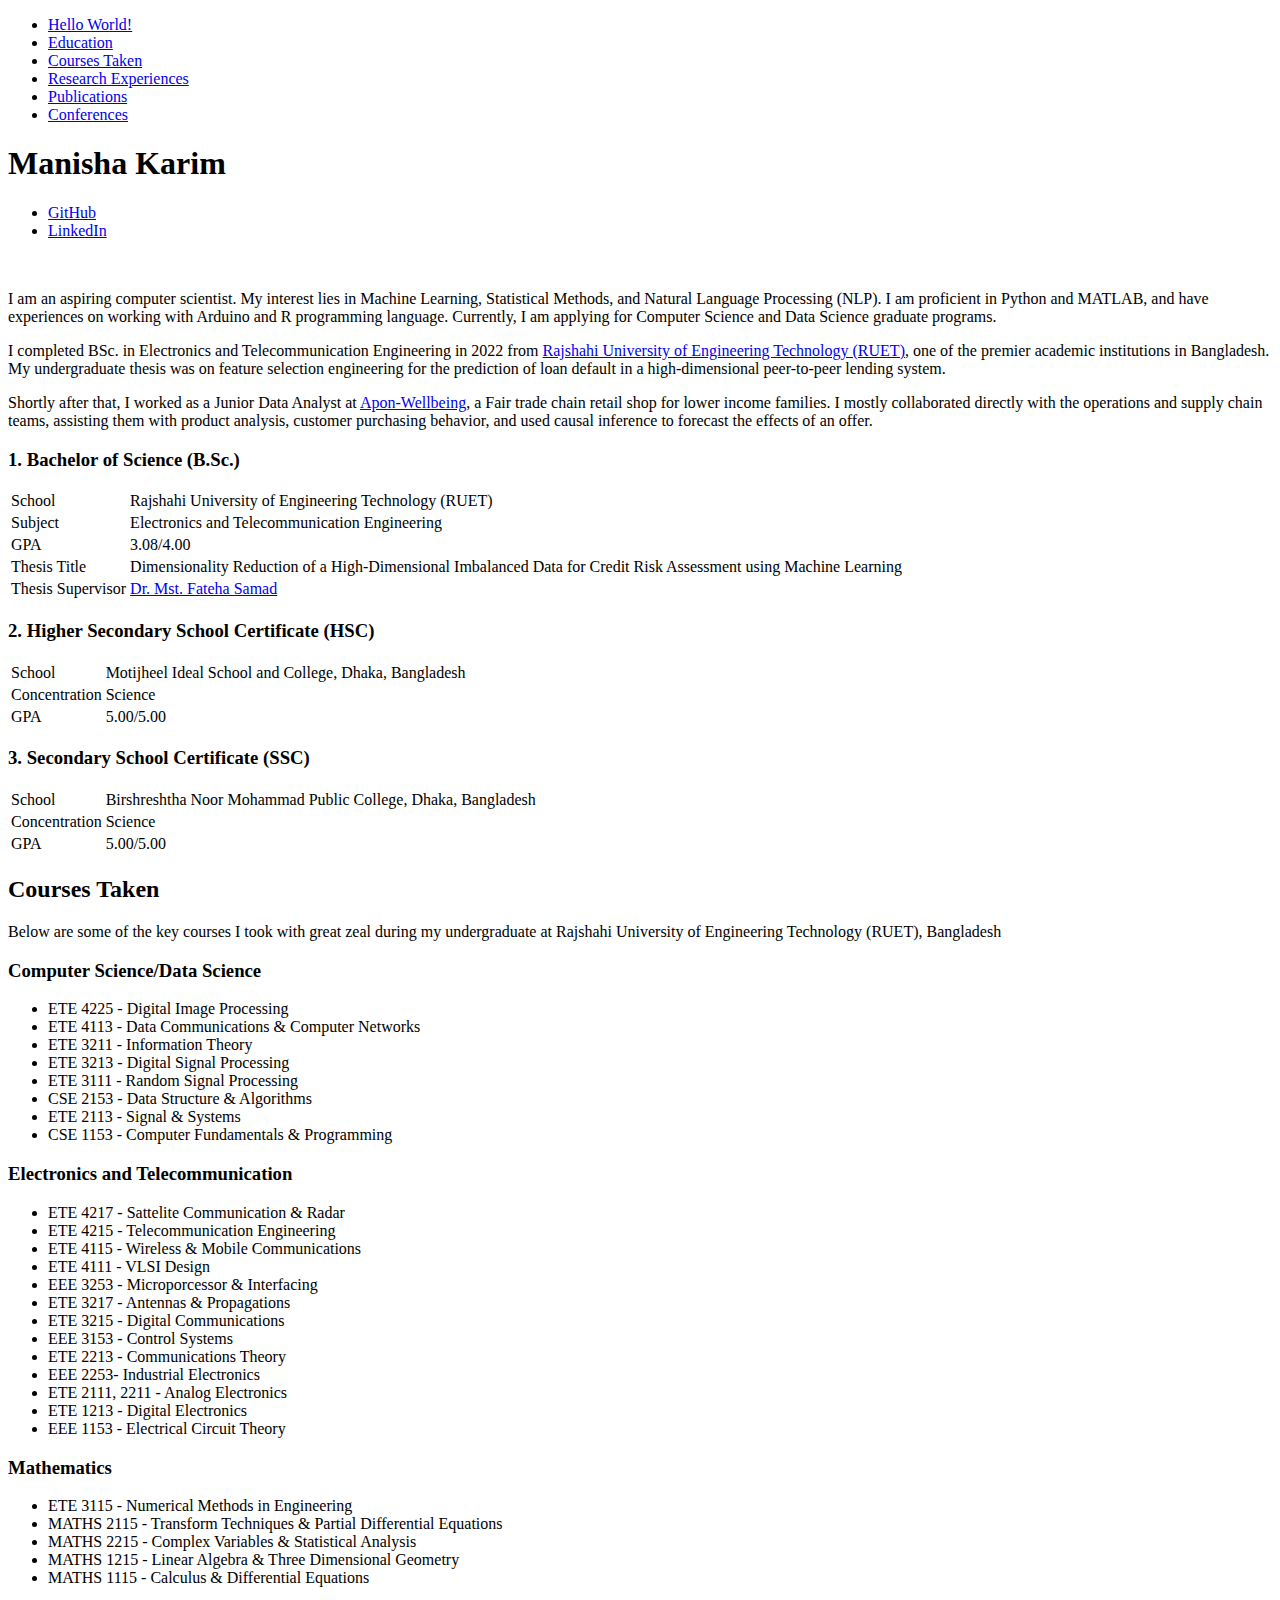
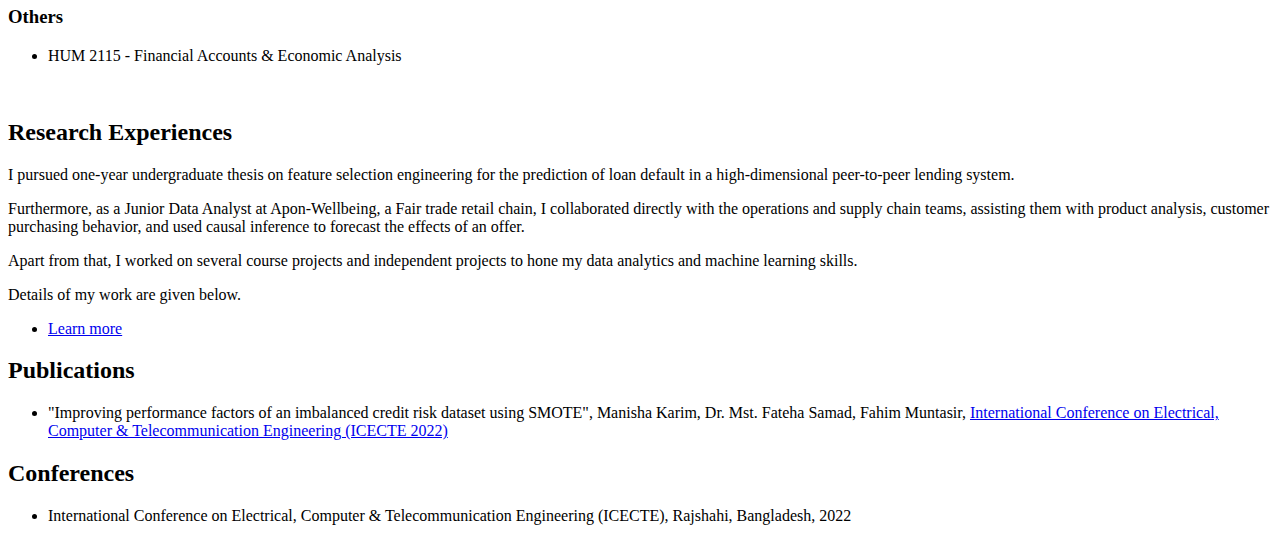
==== index.html @ 13be2c98 "Add files via upload" ====
<!DOCTYPE HTML>
<!--
	Hyperspace by HTML5 UP
	html5up.net | @ajlkn
	Free for personal and commercial use under the CCA 3.0 license (html5up.net/license)
-->
<html>
	<head>
		<title>Manisha Karim</title>
		<meta charset="utf-8" />
		<meta name="viewport" content="width=device-width, initial-scale=1, user-scalable=no" />
		<link rel="stylesheet" href="assets/css/main.css" />
		<noscript><link rel="stylesheet" href="assets/css/noscript.css" /></noscript>
	</head>
	<body class="is-preload">

		<!--------------------------------------------------------- Sidebar --------------------------------------------------------->
			<section id="sidebar">
				<div class="inner">
					<nav>
						<ul>
							<li><a href="#intro">Hello World!</a></li>
							<li><a href="#zero">Education</a></li>
							<li><a href="#two">Courses Taken</a></li>
							<li><a href="#one">Research Experiences</a></li>
							<li><a href="#three">Publications</a></li>
							<li><a href="#three">Conferences</a></li>
						</ul>
					</nav>
				</div>
			</section>

		<!--------------------------------------------------------- Wrapper --------------------------------------------------------->
			<div id="wrapper">

				<!--------------------------------------------------------- Intro --------------------------------------------------------->
					<section id="intro" class="wrapper style1 fullscreen fade-up">
						<div class="inner">
							<h1>Manisha Karim</h1>
							
							<ul class="icons">
						<li><a href="https://github.com/Manisha-Karim" class="icon brands fa-github"><span class="label">GitHub</span></a></li>
						<li><a href="https://www.linkedin.com/in/manisha-karim-b45472203/" class="icon brands fa-linkedin-in"><span class="label">LinkedIn</span></a></li>
						</ul>
						
							<span class="image"><img src="images/manisha.png" width="300" height="auto" alt="" /></span>
							
							<p>I am an aspiring computer scientist. My interest lies in Machine Learning, Statistical Methods, and Natural Language Processing (NLP). I am proficient in Python and MATLAB, and have experiences on working with Arduino and R programming language. Currently, I am applying for Computer Science and Data Science graduate programs.</p>

	    <p>I completed BSc. in Electronics and Telecommunication Engineering in 2022 from <a href="https://en.wikipedia.org/wiki/Rajshahi_University_of_Engineering_%26_Technology">Rajshahi University of Engineering Technology (RUET)</a>, one of the premier academic institutions in Bangladesh. My undergraduate thesis was on feature selection engineering for the prediction of loan default in a high-dimensional peer-to-peer lending system.</p>

	    <p>Shortly after that, I worked as a Junior Data Analyst at <a href="https://www.linkedin.com/company/apon-wellbeing-ltd/">Apon-Wellbeing</a>, a Fair trade chain retail shop for lower income families. I mostly collaborated directly with the operations and supply chain teams, assisting them with product analysis, customer purchasing behavior, and used causal inference to forecast the effects of an offer.</p>
	    
						
						
							
						</div>
					</section>

				<!--------------------------------------------------------- Zero --------------------------------------------------------->
					<section id="zero" class="wrapper style3 spotlights">
						<div class="inner">
						
									<!---------------------------------------------------------------->
									<h3>1. Bachelor of Science (B.Sc.)</h3>
										<table>
											
											<tbody>
												<tr>
													<td>School</td>
													<td>Rajshahi University of Engineering Technology (RUET)</td>
												</tr>
												<tr>
													<td>Subject</td>
													<td>Electronics and Telecommunication Engineering</td>
												</tr>
												<tr>
													<td>GPA</td>
													<td>3.08/4.00</td>
												</tr>
												<tr>
													<td>Thesis Title</td>
													<td>Dimensionality Reduction of a High-Dimensional Imbalanced Data for Credit Risk Assessment using Machine Learning</td>
												</tr>
												<tr>
													<td>Thesis Supervisor</td>
													<td><a href="https://www.ruet.ac.bd/fatehaeteruet">Dr. Mst. Fateha Samad</a></td>
												</tr>
												
											</tbody>
											
										</table>
										
									<!---------------------------------------------------------------->
									<h3>2. Higher Secondary School Certificate (HSC)</h3>
										<table>
											
											<tbody>
												<tr>
													<td>School</td>
													<td>Motijheel Ideal School and College, Dhaka, Bangladesh</td>
												</tr>
												<tr>
													<td>Concentration</td>
													<td>Science</td>
												</tr>
												<tr>
													<td>GPA</td>
													<td>5.00/5.00</td>
												</tr>
												
											</tbody>
											
										</table>
									
									<!---------------------------------------------------------------->
									<h3>3. Secondary School Certificate (SSC)</h3>
										<table>
											
											<tbody>
												<tr>
													<td>School</td>
													<td>Birshreshtha Noor Mohammad Public College, Dhaka, Bangladesh</td>
												</tr>
												<tr>
													<td>Concentration</td>
													<td>Science</td>
												</tr>
												<tr>
													<td>GPA</td>
													<td>5.00/5.00</td>
												</tr>
												
											</tbody>
											
										</table>
									<!---------------------------------------------------------------->
									
									
						</div>
					</section>


				<!--------------------------------------------------------- Two --------------------------------------------------------->
					<section id="two" class="wrapper style2 fade-up">
						<div class="inner">
							<h2>Courses Taken</h2>
							<p>Below are some of the key courses I took with great zeal during my undergraduate at Rajshahi University of Engineering Technology (RUET), Bangladesh</p>
							<div class="features">
								<!---------------------------------------------------------------->
								<section>
									<span class="icon solid major fa-code"></span>
									<h3>Computer Science/Data Science</h3>
									<ul>
									<li>ETE 4225 - Digital Image Processing</li>
									<li>ETE 4113 - Data Communications & Computer Networks</li>
									<li>ETE 3211 - Information Theory</li>
									<li>ETE 3213 - Digital Signal Processing</li>
									<li>ETE 3111 - Random Signal Processing</li>
									<li>CSE 2153 - Data Structure & Algorithms</li>
									<li>ETE 2113 - Signal & Systems</li>
									<li>CSE 1153 - Computer Fundamentals & Programming</li>
									</ul>
								</section>
								<!---------------------------------------------------------------->
								<section>
									<span class="icon solid major fa-lock"></span>
									<h3>Electronics and Telecommunication</h3>
									<ul>
									<li>ETE 4217 - Sattelite Communication & Radar</li>
									<li>ETE 4215 - Telecommunication Engineering</li>
									<li>ETE 4115 - Wireless & Mobile Communications</li>
									<li>ETE 4111 - VLSI Design</li>
									<li>EEE 3253 - Microporcessor & Interfacing</li>
									<li>ETE 3217 - Antennas & Propagations</li>
									<li>ETE 3215 - Digital Communications</li>
									<li>EEE 3153 - Control Systems</li>
									<li>ETE 2213 - Communications Theory</li>
									<li>EEE 2253- Industrial Electronics</li>
									<li>ETE 2111, 2211 - Analog Electronics</li>
									<li>ETE 1213 - Digital Electronics</li>
									<li>EEE 1153 - Electrical Circuit Theory</li>
									</ul>
								</section>
								<!---------------------------------------------------------------->
								<section>
									<span class="icon solid major fa-cog"></span>
									<h3>Mathematics</h3>
									<ul>
									<li>ETE 3115 - Numerical Methods in Engineering</li>
									<li>MATHS 2115 - Transform Techniques & Partial Differential Equations</li>
									<li>MATHS 2215 - Complex Variables & Statistical Analysis</li>
									<li>MATHS 1215 - Linear Algebra & Three Dimensional Geometry</li>
									<li>MATHS 1115 - Calculus & Differential Equations</li>
									</ul>
								</section>
								<!---------------------------------------------------------------->
								<section>
									<span class="icon solid major fa-desktop"></span>
									<h3>Others</h3>
									<ul>
									<li>HUM 2115 - Financial Accounts & Economic Analysis</li>
									</ul>
								</section>
								<!---------------------------------------------------------------->
							</div>
						</div>
					</section>
					
				<!--------------------------------------------------------- One --------------------------------------------------------->
					<section id="one" class="wrapper style3 spotlights">
						<section>
							<a href="research.html" class="image"><img src="images/nn.png" alt="" data-position="center center" /></a>
							<div class="content">
								<!---------------------------------------------------------------->
								<div class="inner">
									<h2>Research Experiences</h2>
									<p>I pursued one-year undergraduate thesis on feature selection engineering for the prediction of loan default in a high-dimensional peer-to-peer lending system.</p> 
									<p>Furthermore, as a Junior Data Analyst at Apon-Wellbeing, a Fair trade retail chain, I collaborated directly with the operations and supply chain teams, assisting them with product analysis, customer purchasing behavior, and used causal inference to forecast the effects of an offer.</p>
									
									<p>Apart from that, I worked on several course projects and independent projects to hone my data analytics and machine learning skills.</p> 
									
									<p>Details of my work are given below.</p>
									<ul class="actions">
										<li><a href="research.html" class="button">Learn more</a></li>
									</ul>
								</div>
								<!---------------------------------------------------------------->
							</div>
						</section>
					</section>

				
					
				<!--------------------------------------------------------- Three --------------------------------------------------------->
					<section id="three" class="wrapper style2 spotlights">
						<div class="inner">
						<h2>Publications</h2>
						<ul>
						<li>"Improving performance factors of an imbalanced credit risk dataset using SMOTE", Manisha Karim, Dr. Mst. Fateha Samad, Fahim Muntasir, <a href="https://icecte.ruet.ac.bd/">International Conference on Electrical, Computer & Telecommunication Engineering (ICECTE 2022)</a></li>
						</ul>
						</div>
					</section>
					
				<!--------------------------------------------------------- Four --------------------------------------------------------->
					<section id="four" class="wrapper style3 spotlights">
						<div class="inner">
						<h2>Conferences</h2>
						<ul>
						<li>International Conference on Electrical, Computer & Telecommunication Engineering (ICECTE), Rajshahi, Bangladesh, 2022</li>
						</ul>
						</div>
					</section>


				
			</div>


		<!--------------------------------------------------------- Scripts --------------------------------------------------------->
			<script src="assets/js/jquery.min.js"></script>
			<script src="assets/js/jquery.scrollex.min.js"></script>
			<script src="assets/js/jquery.scrolly.min.js"></script>
			<script src="assets/js/browser.min.js"></script>
			<script src="assets/js/breakpoints.min.js"></script>
			<script src="assets/js/util.js"></script>
			<script src="assets/js/main.js"></script>

	</body>
</html>
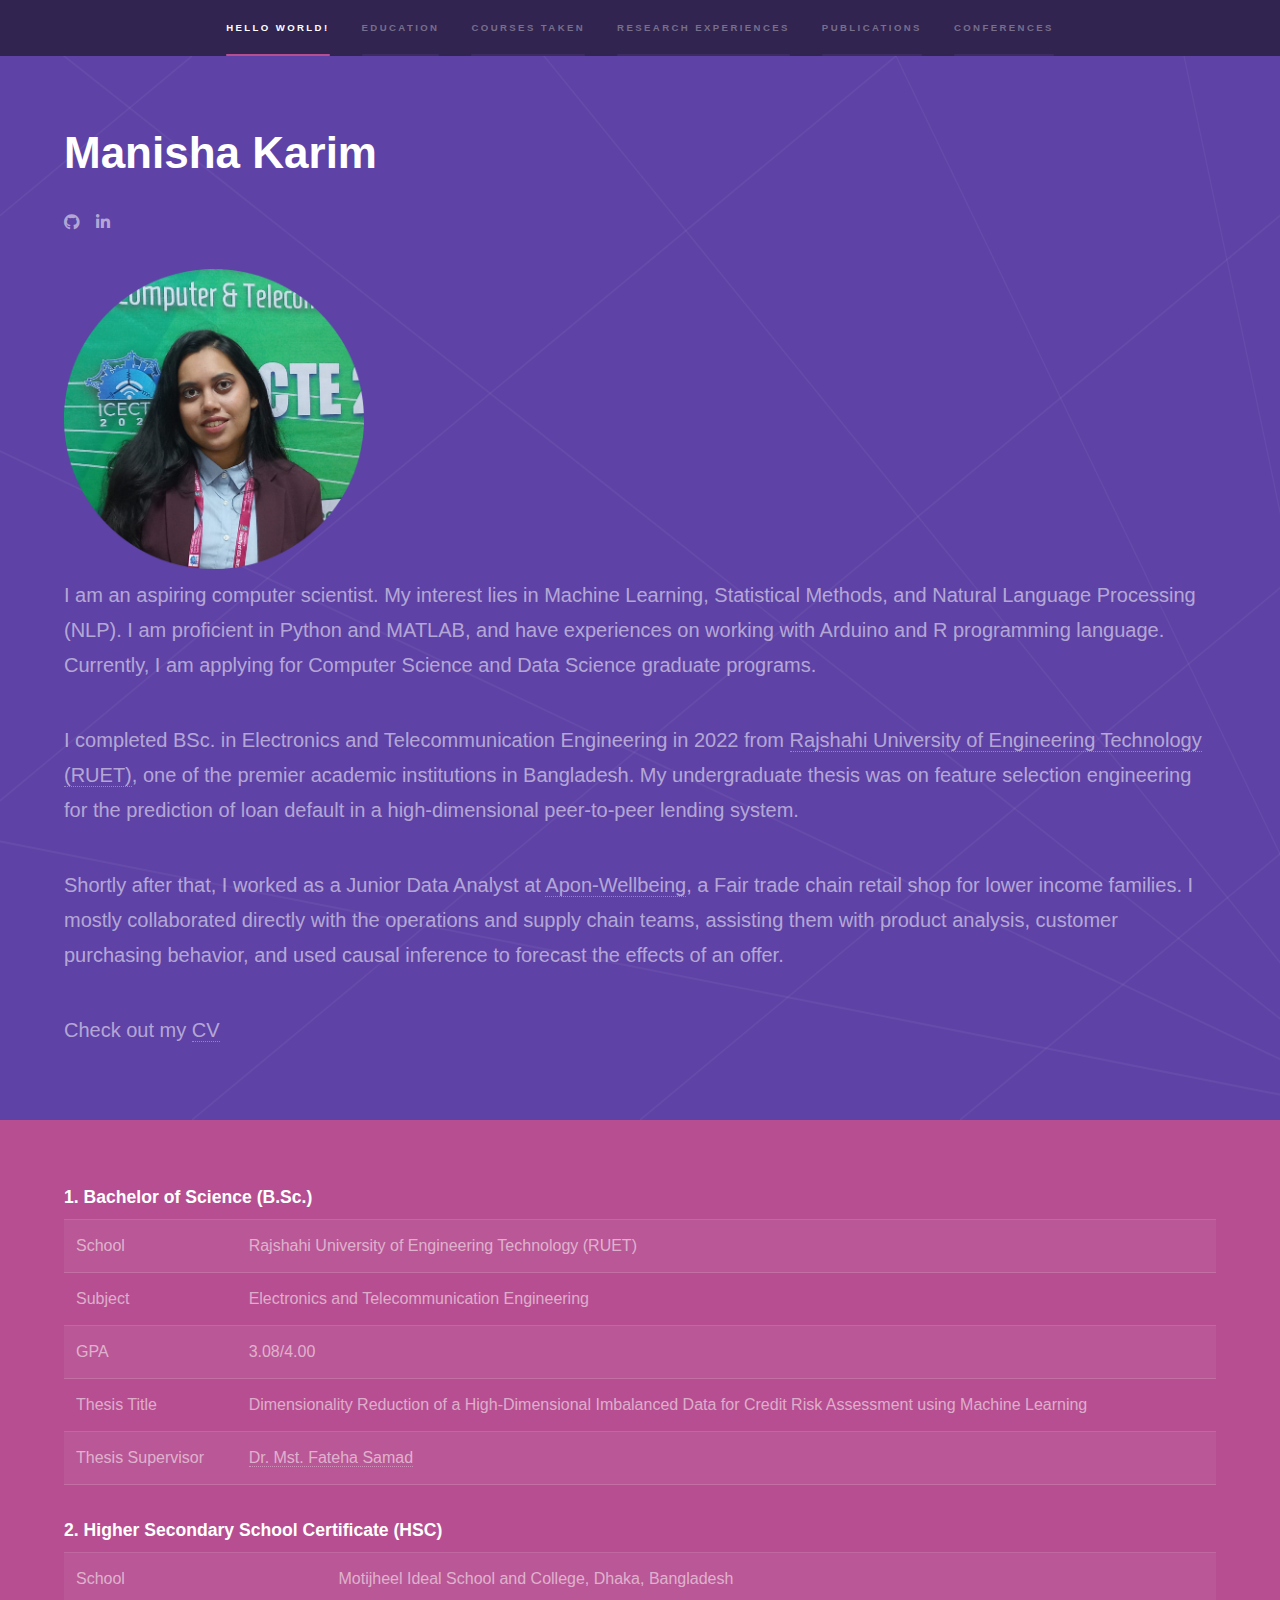
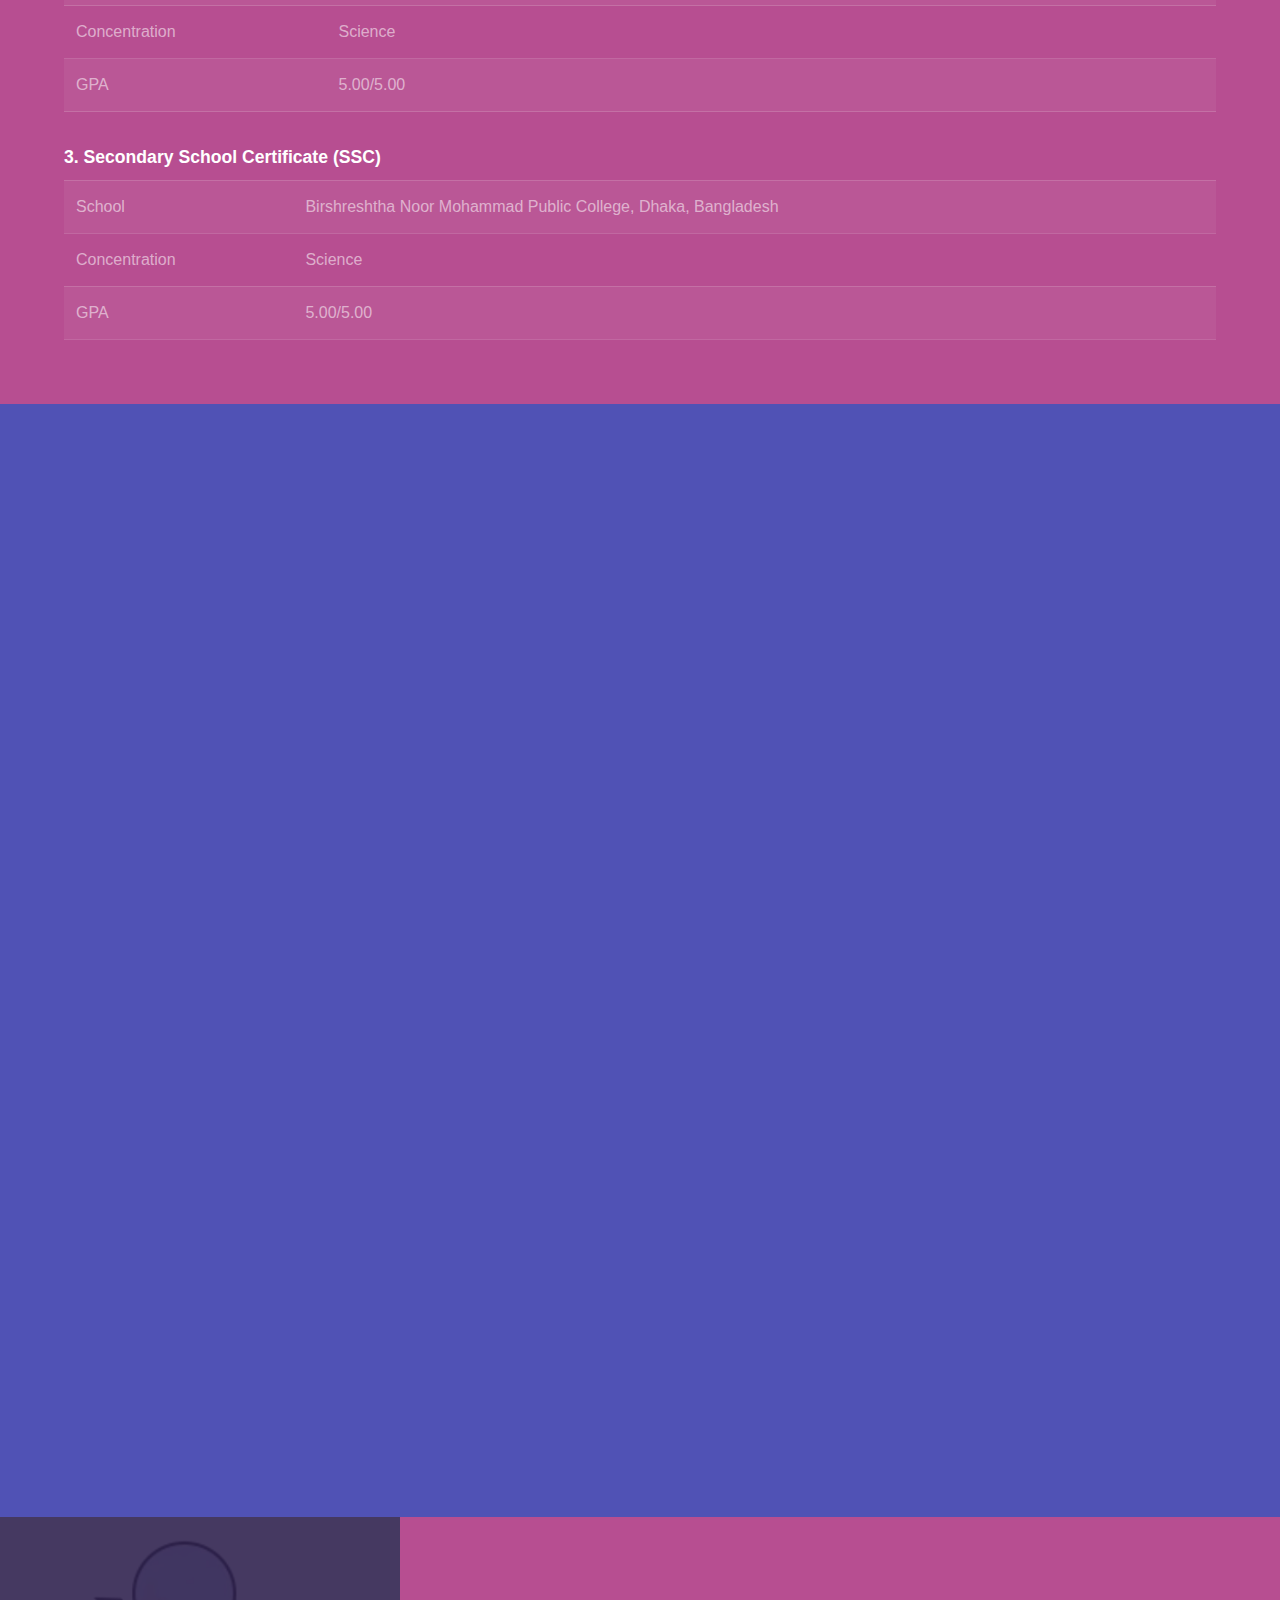
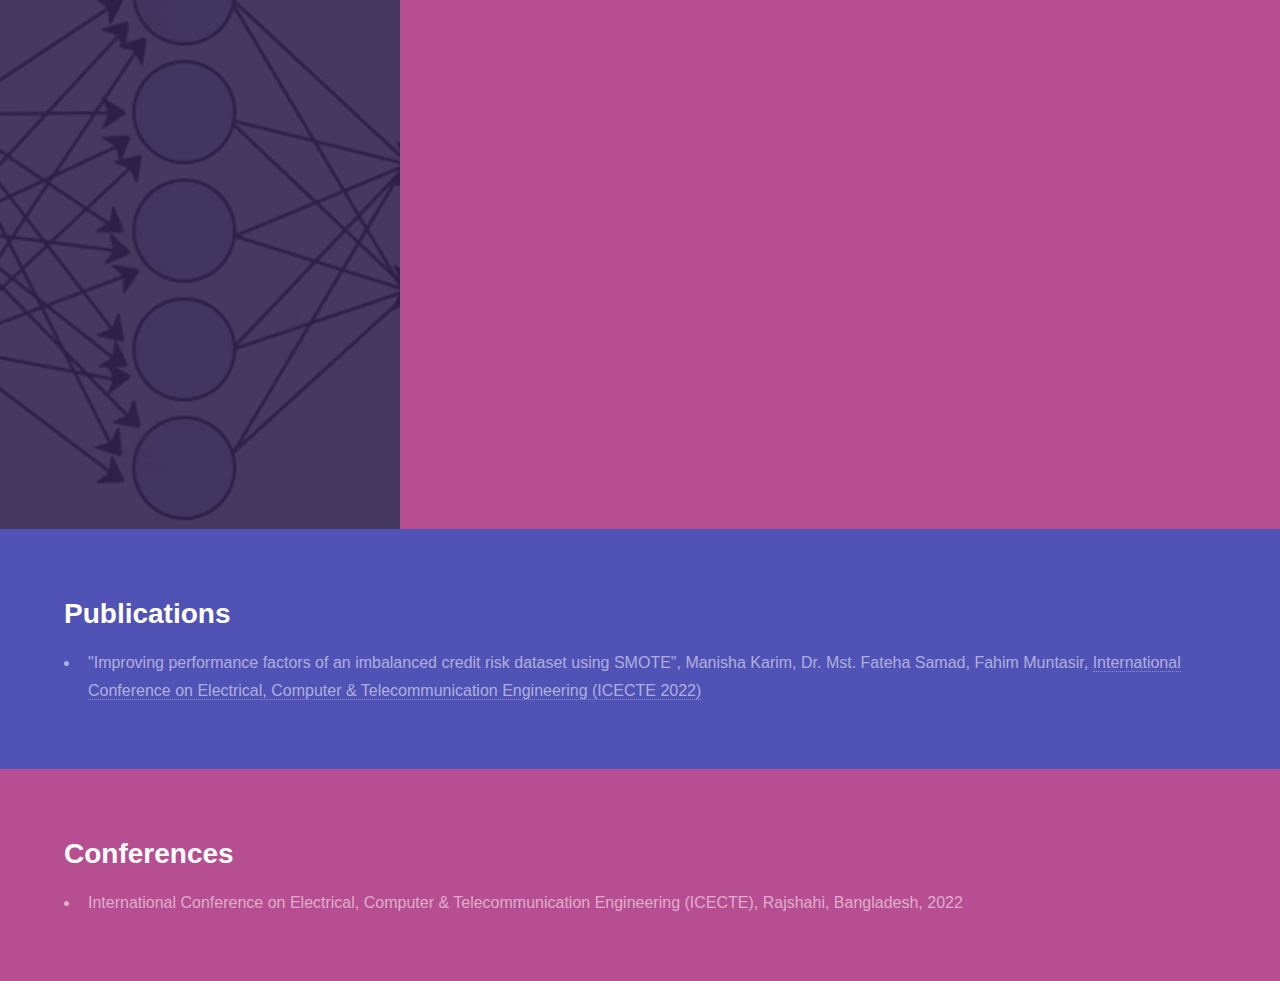
==== commit 8f7ddef6: "Add files via upload" ====
--- a/index.html
+++ b/index.html
@@ -51,6 +51,9 @@
 
 	    <p>Shortly after that, I worked as a Junior Data Analyst at <a href="https://www.linkedin.com/company/apon-wellbeing-ltd/">Apon-Wellbeing</a>, a Fair trade chain retail shop for lower income families. I mostly collaborated directly with the operations and supply chain teams, assisting them with product analysis, customer purchasing behavior, and used causal inference to forecast the effects of an offer.</p>
 	    
+		<p>
+		   Check out my <a href= "https://drive.google.com/file/d/16UGrFobnk30sicCnkpknTGnJ5gxACfn8/view?usp=sharing">CV</a>
+		</p>
 						
 						
 							
--- a/assets/css/main.css
+++ b/assets/css/main.css
@@ -0,0 +1,3916 @@
+@import url(fontawesome-all.min.css);
+
+/*
+	Hyperspace by HTML5 UP
+	html5up.net | @ajlkn
+	Free for personal and commercial use under the CCA 3.0 license (html5up.net/license)
+*/
+
+html, body, div, span, applet, object,
+iframe, h1, h2, h3, h4, h5, h6, p, blockquote,
+pre, a, abbr, acronym, address, big, cite,
+code, del, dfn, em, img, ins, kbd, q, s, samp,
+small, strike, strong, sub, sup, tt, var, b,
+u, i, center, dl, dt, dd, ol, ul, li, fieldset,
+form, label, legend, table, caption, tbody,
+tfoot, thead, tr, th, td, article, aside,
+canvas, details, embed, figure, figcaption,
+footer, header, hgroup, menu, nav, output, ruby,
+section, summary, time, mark, audio, video {
+	margin: 0;
+	padding: 0;
+	border: 0;
+	font-size: 100%;
+	font: inherit;
+	vertical-align: baseline;}
+
+article, aside, details, figcaption, figure,
+footer, header, hgroup, menu, nav, section {
+	display: block;}
+
+body {
+	line-height: 1;
+}
+
+ol, ul {
+	list-style: none;
+}
+
+blockquote, q {
+	quotes: none;
+}
+
+	blockquote:before, blockquote:after, q:before, q:after {
+		content: '';
+		content: none;
+	}
+
+table {
+	border-collapse: collapse;
+	border-spacing: 0;
+}
+
+body {
+	-webkit-text-size-adjust: none;
+}
+
+mark {
+	background-color: transparent;
+	color: inherit;
+}
+
+input::-moz-focus-inner {
+	border: 0;
+	padding: 0;
+}
+
+input, select, textarea {
+	-moz-appearance: none;
+	-webkit-appearance: none;
+	-ms-appearance: none;
+	appearance: none;
+}
+
+.center {
+  display: block;
+  margin-left: auto;
+  margin-right: auto;
+  width: 100%;
+}
+
+/* Basic */
+
+	@-ms-viewport {
+		width: device-width;
+	}
+
+	body {
+		-ms-overflow-style: scrollbar;
+	}
+
+	@media screen and (max-width: 480px) {
+
+		html, body {
+			min-width: 320px;
+		}
+
+	}
+
+	html {
+		box-sizing: border-box;
+	}
+
+	*, *:before, *:after {
+		box-sizing: inherit;
+	}
+
+	body {
+		background: #312450;
+	}
+
+		body.is-preload *, body.is-preload *:before, body.is-preload *:after {
+			-moz-animation: none !important;
+			-webkit-animation: none !important;
+			-ms-animation: none !important;
+			animation: none !important;
+			-moz-transition: none !important;
+			-webkit-transition: none !important;
+			-ms-transition: none !important;
+			transition: none !important;
+		}
+
+/* Type */
+
+	body, input, select, textarea {
+		color: rgba(255, 255, 255, 0.55);
+		font-family: Arial, Helvetica, sans-serif;
+		font-size: 16.5pt;
+		font-weight: normal;
+		line-height: 1.75;
+	}
+
+		@media screen and (max-width: 1680px) {
+
+			body, input, select, textarea {
+				font-size: 13pt;
+			}
+
+		}
+
+		@media screen and (max-width: 1280px) {
+
+			body, input, select, textarea {
+				font-size: 12pt;
+			}
+
+		}
+
+		@media screen and (max-width: 360px) {
+
+			body, input, select, textarea {
+				font-size: 11pt;
+			}
+
+		}
+
+	a {
+		-moz-transition: color 0.2s ease, border-bottom-color 0.2s ease;
+		-webkit-transition: color 0.2s ease, border-bottom-color 0.2s ease;
+		-ms-transition: color 0.2s ease, border-bottom-color 0.2s ease;
+		transition: color 0.2s ease, border-bottom-color 0.2s ease;
+		border-bottom: dotted 1px rgba(255, 255, 255, 0.35);
+		color: inherit;
+		text-decoration: none;
+	}
+
+		a:hover {
+			border-bottom-color: transparent;
+			color: #ffffff;
+		}
+
+	strong, b {
+		color: #ffffff;
+		font-weight: bold;
+	}
+
+	em, i {
+		font-style: italic;
+	}
+
+	p {
+		margin: 0 0 2em 0;
+	}
+
+	h1, h2, h3, h4, h5, h6 {
+		color: #ffffff;
+		font-weight: bold;
+		line-height: 1.5;
+		margin: 0 0 0.5em 0;
+	}
+
+		h1 a, h2 a, h3 a, h4 a, h5 a, h6 a {
+			color: inherit;
+			text-decoration: none;
+		}
+
+	h1 {
+		font-size: 2.75em;
+	}
+
+		h1.major {
+			margin: 0 0 1.3em 0;
+			position: relative;
+			padding-bottom: 0.35em;
+		}
+
+			h1.major:after {
+				background-image: -moz-linear-gradient(to right, #5e42a6, #b74e91);
+				background-image: -webkit-linear-gradient(to right, #5e42a6, #b74e91);
+				background-image: -ms-linear-gradient(to right, #5e42a6, #b74e91);
+				background-image: linear-gradient(to right, #5e42a6, #b74e91);
+				-moz-transition: max-width 0.2s ease;
+				-webkit-transition: max-width 0.2s ease;
+				-ms-transition: max-width 0.2s ease;
+				transition: max-width 0.2s ease;
+				border-radius: 0.2em;
+				bottom: 0;
+				content: '';
+				height: 0.05em;
+				position: absolute;
+				right: 0;
+				width: 100%;
+			}
+
+	h2 {
+		font-size: 1.75em;
+	}
+
+	h3 {
+		font-size: 1.1em;
+	}
+
+	h4 {
+		font-size: 1em;
+	}
+
+	h5 {
+		font-size: 0.8em;
+	}
+
+	h6 {
+		font-size: 0.6em;
+	}
+
+	@media screen and (max-width: 736px) {
+
+		h1 {
+			font-size: 2em;
+		}
+
+		h2 {
+			font-size: 1.25em;
+		}
+
+		h3 {
+			font-size: 1em;
+		}
+
+		h4 {
+			font-size: 0.8em;
+		}
+
+		h5 {
+			font-size: 0.6em;
+		}
+
+		h6 {
+			font-size: 0.6em;
+		}
+
+	}
+
+	sub {
+		font-size: 0.8em;
+		position: relative;
+		top: 0.5em;
+	}
+
+	sup {
+		font-size: 0.8em;
+		position: relative;
+		top: -0.5em;
+	}
+
+	blockquote {
+		border-left: solid 4px rgba(255, 255, 255, 0.15);
+		font-style: italic;
+		margin: 0 0 2em 0;
+		padding: 0.5em 0 0.5em 2em;
+	}
+
+	code {
+		background: rgba(255, 255, 255, 0.05);
+		border-radius: 0.25em;
+		border: solid 1px rgba(255, 255, 255, 0.15);
+		font-family: "Courier New", monospace;
+		font-size: 0.9em;
+		margin: 0 0.25em;
+		padding: 0.25em 0.65em;
+	}
+
+	pre {
+		-webkit-overflow-scrolling: touch;
+		font-family: "Courier New", monospace;
+		font-size: 0.9em;
+		margin: 0 0 2em 0;
+	}
+
+		pre code {
+			display: block;
+			line-height: 1.75em;
+			padding: 1em 1.5em;
+			overflow-x: auto;
+		}
+
+	hr {
+		border: 0;
+		border-bottom: solid 1px rgba(255, 255, 255, 0.15);
+		margin: 2em 0;
+	}
+
+		hr.major {
+			margin: 3em 0;
+		}
+
+	.align-left {
+		text-align: left;
+	}
+
+	.align-center {
+		text-align: center;
+	}
+
+	.align-right {
+		text-align: right;
+	}
+
+/* Row */
+
+	.row {
+		display: flex;
+		flex-wrap: wrap;
+		box-sizing: border-box;
+		align-items: stretch;
+	}
+
+		.row > * {
+			box-sizing: border-box;
+		}
+
+		.row.gtr-uniform > * > :last-child {
+			margin-bottom: 0;
+		}
+
+		.row.aln-left {
+			justify-content: flex-start;
+		}
+
+		.row.aln-center {
+			justify-content: center;
+		}
+
+		.row.aln-right {
+			justify-content: flex-end;
+		}
+
+		.row.aln-top {
+			align-items: flex-start;
+		}
+
+		.row.aln-middle {
+			align-items: center;
+		}
+
+		.row.aln-bottom {
+			align-items: flex-end;
+		}
+
+		.row > .imp {
+			order: -1;
+		}
+
+		.row > .col-1 {
+			width: 8.33333%;
+		}
+
+		.row > .off-1 {
+			margin-left: 8.33333%;
+		}
+
+		.row > .col-2 {
+			width: 16.66667%;
+		}
+
+		.row > .off-2 {
+			margin-left: 16.66667%;
+		}
+
+		.row > .col-3 {
+			width: 25%;
+		}
+
+		.row > .off-3 {
+			margin-left: 25%;
+		}
+
+		.row > .col-4 {
+			width: 33.33333%;
+		}
+
+		.row > .off-4 {
+			margin-left: 33.33333%;
+		}
+
+		.row > .col-5 {
+			width: 41.66667%;
+		}
+
+		.row > .off-5 {
+			margin-left: 41.66667%;
+		}
+
+		.row > .col-6 {
+			width: 50%;
+		}
+
+		.row > .off-6 {
+			margin-left: 50%;
+		}
+
+		.row > .col-7 {
+			width: 58.33333%;
+		}
+
+		.row > .off-7 {
+			margin-left: 58.33333%;
+		}
+
+		.row > .col-8 {
+			width: 66.66667%;
+		}
+
+		.row > .off-8 {
+			margin-left: 66.66667%;
+		}
+
+		.row > .col-9 {
+			width: 75%;
+		}
+
+		.row > .off-9 {
+			margin-left: 75%;
+		}
+
+		.row > .col-10 {
+			width: 83.33333%;
+		}
+
+		.row > .off-10 {
+			margin-left: 83.33333%;
+		}
+
+		.row > .col-11 {
+			width: 91.66667%;
+		}
+
+		.row > .off-11 {
+			margin-left: 91.66667%;
+		}
+
+		.row > .col-12 {
+			width: 100%;
+		}
+
+		.row > .off-12 {
+			margin-left: 100%;
+		}
+
+		.row.gtr-0 {
+			margin-top: 0;
+			margin-left: 0em;
+		}
+
+			.row.gtr-0 > * {
+				padding: 0 0 0 0em;
+			}
+
+			.row.gtr-0.gtr-uniform {
+				margin-top: 0em;
+			}
+
+				.row.gtr-0.gtr-uniform > * {
+					padding-top: 0em;
+				}
+
+		.row.gtr-25 {
+			margin-top: 0;
+			margin-left: -0.375em;
+		}
+
+			.row.gtr-25 > * {
+				padding: 0 0 0 0.375em;
+			}
+
+			.row.gtr-25.gtr-uniform {
+				margin-top: -0.375em;
+			}
+
+				.row.gtr-25.gtr-uniform > * {
+					padding-top: 0.375em;
+				}
+
+		.row.gtr-50 {
+			margin-top: 0;
+			margin-left: -0.75em;
+		}
+
+			.row.gtr-50 > * {
+				padding: 0 0 0 0.75em;
+			}
+
+			.row.gtr-50.gtr-uniform {
+				margin-top: -0.75em;
+			}
+
+				.row.gtr-50.gtr-uniform > * {
+					padding-top: 0.75em;
+				}
+
+		.row {
+			margin-top: 0;
+			margin-left: -1.5em;
+		}
+
+			.row > * {
+				padding: 0 0 0 1.5em;
+			}
+
+			.row.gtr-uniform {
+				margin-top: -1.5em;
+			}
+
+				.row.gtr-uniform > * {
+					padding-top: 1.5em;
+				}
+
+		.row.gtr-150 {
+			margin-top: 0;
+			margin-left: -2.25em;
+		}
+
+			.row.gtr-150 > * {
+				padding: 0 0 0 2.25em;
+			}
+
+			.row.gtr-150.gtr-uniform {
+				margin-top: -2.25em;
+			}
+
+				.row.gtr-150.gtr-uniform > * {
+					padding-top: 2.25em;
+				}
+
+		.row.gtr-200 {
+			margin-top: 0;
+			margin-left: -3em;
+		}
+
+			.row.gtr-200 > * {
+				padding: 0 0 0 3em;
+			}
+
+			.row.gtr-200.gtr-uniform {
+				margin-top: -3em;
+			}
+
+				.row.gtr-200.gtr-uniform > * {
+					padding-top: 3em;
+				}
+
+		@media screen and (max-width: 1680px) {
+
+			.row {
+				display: flex;
+				flex-wrap: wrap;
+				box-sizing: border-box;
+				align-items: stretch;
+			}
+
+				.row > * {
+					box-sizing: border-box;
+				}
+
+				.row.gtr-uniform > * > :last-child {
+					margin-bottom: 0;
+				}
+
+				.row.aln-left {
+					justify-content: flex-start;
+				}
+
+				.row.aln-center {
+					justify-content: center;
+				}
+
+				.row.aln-right {
+					justify-content: flex-end;
+				}
+
+				.row.aln-top {
+					align-items: flex-start;
+				}
+
+				.row.aln-middle {
+					align-items: center;
+				}
+
+				.row.aln-bottom {
+					align-items: flex-end;
+				}
+
+				.row > .imp-xlarge {
+					order: -1;
+				}
+
+				.row > .col-1-xlarge {
+					width: 8.33333%;
+				}
+
+				.row > .off-1-xlarge {
+					margin-left: 8.33333%;
+				}
+
+				.row > .col-2-xlarge {
+					width: 16.66667%;
+				}
+
+				.row > .off-2-xlarge {
+					margin-left: 16.66667%;
+				}
+
+				.row > .col-3-xlarge {
+					width: 25%;
+				}
+
+				.row > .off-3-xlarge {
+					margin-left: 25%;
+				}
+
+				.row > .col-4-xlarge {
+					width: 33.33333%;
+				}
+
+				.row > .off-4-xlarge {
+					margin-left: 33.33333%;
+				}
+
+				.row > .col-5-xlarge {
+					width: 41.66667%;
+				}
+
+				.row > .off-5-xlarge {
+					margin-left: 41.66667%;
+				}
+
+				.row > .col-6-xlarge {
+					width: 50%;
+				}
+
+				.row > .off-6-xlarge {
+					margin-left: 50%;
+				}
+
+				.row > .col-7-xlarge {
+					width: 58.33333%;
+				}
+
+				.row > .off-7-xlarge {
+					margin-left: 58.33333%;
+				}
+
+				.row > .col-8-xlarge {
+					width: 66.66667%;
+				}
+
+				.row > .off-8-xlarge {
+					margin-left: 66.66667%;
+				}
+
+				.row > .col-9-xlarge {
+					width: 75%;
+				}
+
+				.row > .off-9-xlarge {
+					margin-left: 75%;
+				}
+
+				.row > .col-10-xlarge {
+					width: 83.33333%;
+				}
+
+				.row > .off-10-xlarge {
+					margin-left: 83.33333%;
+				}
+
+				.row > .col-11-xlarge {
+					width: 91.66667%;
+				}
+
+				.row > .off-11-xlarge {
+					margin-left: 91.66667%;
+				}
+
+				.row > .col-12-xlarge {
+					width: 100%;
+				}
+
+				.row > .off-12-xlarge {
+					margin-left: 100%;
+				}
+
+				.row.gtr-0 {
+					margin-top: 0;
+					margin-left: 0em;
+				}
+
+					.row.gtr-0 > * {
+						padding: 0 0 0 0em;
+					}
+
+					.row.gtr-0.gtr-uniform {
+						margin-top: 0em;
+					}
+
+						.row.gtr-0.gtr-uniform > * {
+							padding-top: 0em;
+						}
+
+				.row.gtr-25 {
+					margin-top: 0;
+					margin-left: -0.375em;
+				}
+
+					.row.gtr-25 > * {
+						padding: 0 0 0 0.375em;
+					}
+
+					.row.gtr-25.gtr-uniform {
+						margin-top: -0.375em;
+					}
+
+						.row.gtr-25.gtr-uniform > * {
+							padding-top: 0.375em;
+						}
+
+				.row.gtr-50 {
+					margin-top: 0;
+					margin-left: -0.75em;
+				}
+
+					.row.gtr-50 > * {
+						padding: 0 0 0 0.75em;
+					}
+
+					.row.gtr-50.gtr-uniform {
+						margin-top: -0.75em;
+					}
+
+						.row.gtr-50.gtr-uniform > * {
+							padding-top: 0.75em;
+						}
+
+				.row {
+					margin-top: 0;
+					margin-left: -1.5em;
+				}
+
+					.row > * {
+						padding: 0 0 0 1.5em;
+					}
+
+					.row.gtr-uniform {
+						margin-top: -1.5em;
+					}
+
+						.row.gtr-uniform > * {
+							padding-top: 1.5em;
+						}
+
+				.row.gtr-150 {
+					margin-top: 0;
+					margin-left: -2.25em;
+				}
+
+					.row.gtr-150 > * {
+						padding: 0 0 0 2.25em;
+					}
+
+					.row.gtr-150.gtr-uniform {
+						margin-top: -2.25em;
+					}
+
+						.row.gtr-150.gtr-uniform > * {
+							padding-top: 2.25em;
+						}
+
+				.row.gtr-200 {
+					margin-top: 0;
+					margin-left: -3em;
+				}
+
+					.row.gtr-200 > * {
+						padding: 0 0 0 3em;
+					}
+
+					.row.gtr-200.gtr-uniform {
+						margin-top: -3em;
+					}
+
+						.row.gtr-200.gtr-uniform > * {
+							padding-top: 3em;
+						}
+
+		}
+
+		@media screen and (max-width: 1280px) {
+
+			.row {
+				display: flex;
+				flex-wrap: wrap;
+				box-sizing: border-box;
+				align-items: stretch;
+			}
+
+				.row > * {
+					box-sizing: border-box;
+				}
+
+				.row.gtr-uniform > * > :last-child {
+					margin-bottom: 0;
+				}
+
+				.row.aln-left {
+					justify-content: flex-start;
+				}
+
+				.row.aln-center {
+					justify-content: center;
+				}
+
+				.row.aln-right {
+					justify-content: flex-end;
+				}
+
+				.row.aln-top {
+					align-items: flex-start;
+				}
+
+				.row.aln-middle {
+					align-items: center;
+				}
+
+				.row.aln-bottom {
+					align-items: flex-end;
+				}
+
+				.row > .imp-large {
+					order: -1;
+				}
+
+				.row > .col-1-large {
+					width: 8.33333%;
+				}
+
+				.row > .off-1-large {
+					margin-left: 8.33333%;
+				}
+
+				.row > .col-2-large {
+					width: 16.66667%;
+				}
+
+				.row > .off-2-large {
+					margin-left: 16.66667%;
+				}
+
+				.row > .col-3-large {
+					width: 25%;
+				}
+
+				.row > .off-3-large {
+					margin-left: 25%;
+				}
+
+				.row > .col-4-large {
+					width: 33.33333%;
+				}
+
+				.row > .off-4-large {
+					margin-left: 33.33333%;
+				}
+
+				.row > .col-5-large {
+					width: 41.66667%;
+				}
+
+				.row > .off-5-large {
+					margin-left: 41.66667%;
+				}
+
+				.row > .col-6-large {
+					width: 50%;
+				}
+
+				.row > .off-6-large {
+					margin-left: 50%;
+				}
+
+				.row > .col-7-large {
+					width: 58.33333%;
+				}
+
+				.row > .off-7-large {
+					margin-left: 58.33333%;
+				}
+
+				.row > .col-8-large {
+					width: 66.66667%;
+				}
+
+				.row > .off-8-large {
+					margin-left: 66.66667%;
+				}
+
+				.row > .col-9-large {
+					width: 75%;
+				}
+
+				.row > .off-9-large {
+					margin-left: 75%;
+				}
+
+				.row > .col-10-large {
+					width: 83.33333%;
+				}
+
+				.row > .off-10-large {
+					margin-left: 83.33333%;
+				}
+
+				.row > .col-11-large {
+					width: 91.66667%;
+				}
+
+				.row > .off-11-large {
+					margin-left: 91.66667%;
+				}
+
+				.row > .col-12-large {
+					width: 100%;
+				}
+
+				.row > .off-12-large {
+					margin-left: 100%;
+				}
+
+				.row.gtr-0 {
+					margin-top: 0;
+					margin-left: 0em;
+				}
+
+					.row.gtr-0 > * {
+						padding: 0 0 0 0em;
+					}
+
+					.row.gtr-0.gtr-uniform {
+						margin-top: 0em;
+					}
+
+						.row.gtr-0.gtr-uniform > * {
+							padding-top: 0em;
+						}
+
+				.row.gtr-25 {
+					margin-top: 0;
+					margin-left: -0.375em;
+				}
+
+					.row.gtr-25 > * {
+						padding: 0 0 0 0.375em;
+					}
+
+					.row.gtr-25.gtr-uniform {
+						margin-top: -0.375em;
+					}
+
+						.row.gtr-25.gtr-uniform > * {
+							padding-top: 0.375em;
+						}
+
+				.row.gtr-50 {
+					margin-top: 0;
+					margin-left: -0.75em;
+				}
+
+					.row.gtr-50 > * {
+						padding: 0 0 0 0.75em;
+					}
+
+					.row.gtr-50.gtr-uniform {
+						margin-top: -0.75em;
+					}
+
+						.row.gtr-50.gtr-uniform > * {
+							padding-top: 0.75em;
+						}
+
+				.row {
+					margin-top: 0;
+					margin-left: -1.5em;
+				}
+
+					.row > * {
+						padding: 0 0 0 1.5em;
+					}
+
+					.row.gtr-uniform {
+						margin-top: -1.5em;
+					}
+
+						.row.gtr-uniform > * {
+							padding-top: 1.5em;
+						}
+
+				.row.gtr-150 {
+					margin-top: 0;
+					margin-left: -2.25em;
+				}
+
+					.row.gtr-150 > * {
+						padding: 0 0 0 2.25em;
+					}
+
+					.row.gtr-150.gtr-uniform {
+						margin-top: -2.25em;
+					}
+
+						.row.gtr-150.gtr-uniform > * {
+							padding-top: 2.25em;
+						}
+
+				.row.gtr-200 {
+					margin-top: 0;
+					margin-left: -3em;
+				}
+
+					.row.gtr-200 > * {
+						padding: 0 0 0 3em;
+					}
+
+					.row.gtr-200.gtr-uniform {
+						margin-top: -3em;
+					}
+
+						.row.gtr-200.gtr-uniform > * {
+							padding-top: 3em;
+						}
+
+		}
+
+		@media screen and (max-width: 980px) {
+
+			.row {
+				display: flex;
+				flex-wrap: wrap;
+				box-sizing: border-box;
+				align-items: stretch;
+			}
+
+				.row > * {
+					box-sizing: border-box;
+				}
+
+				.row.gtr-uniform > * > :last-child {
+					margin-bottom: 0;
+				}
+
+				.row.aln-left {
+					justify-content: flex-start;
+				}
+
+				.row.aln-center {
+					justify-content: center;
+				}
+
+				.row.aln-right {
+					justify-content: flex-end;
+				}
+
+				.row.aln-top {
+					align-items: flex-start;
+				}
+
+				.row.aln-middle {
+					align-items: center;
+				}
+
+				.row.aln-bottom {
+					align-items: flex-end;
+				}
+
+				.row > .imp-medium {
+					order: -1;
+				}
+
+				.row > .col-1-medium {
+					width: 8.33333%;
+				}
+
+				.row > .off-1-medium {
+					margin-left: 8.33333%;
+				}
+
+				.row > .col-2-medium {
+					width: 16.66667%;
+				}
+
+				.row > .off-2-medium {
+					margin-left: 16.66667%;
+				}
+
+				.row > .col-3-medium {
+					width: 25%;
+				}
+
+				.row > .off-3-medium {
+					margin-left: 25%;
+				}
+
+				.row > .col-4-medium {
+					width: 33.33333%;
+				}
+
+				.row > .off-4-medium {
+					margin-left: 33.33333%;
+				}
+
+				.row > .col-5-medium {
+					width: 41.66667%;
+				}
+
+				.row > .off-5-medium {
+					margin-left: 41.66667%;
+				}
+
+				.row > .col-6-medium {
+					width: 50%;
+				}
+
+				.row > .off-6-medium {
+					margin-left: 50%;
+				}
+
+				.row > .col-7-medium {
+					width: 58.33333%;
+				}
+
+				.row > .off-7-medium {
+					margin-left: 58.33333%;
+				}
+
+				.row > .col-8-medium {
+					width: 66.66667%;
+				}
+
+				.row > .off-8-medium {
+					margin-left: 66.66667%;
+				}
+
+				.row > .col-9-medium {
+					width: 75%;
+				}
+
+				.row > .off-9-medium {
+					margin-left: 75%;
+				}
+
+				.row > .col-10-medium {
+					width: 83.33333%;
+				}
+
+				.row > .off-10-medium {
+					margin-left: 83.33333%;
+				}
+
+				.row > .col-11-medium {
+					width: 91.66667%;
+				}
+
+				.row > .off-11-medium {
+					margin-left: 91.66667%;
+				}
+
+				.row > .col-12-medium {
+					width: 100%;
+				}
+
+				.row > .off-12-medium {
+					margin-left: 100%;
+				}
+
+				.row.gtr-0 {
+					margin-top: 0;
+					margin-left: 0em;
+				}
+
+					.row.gtr-0 > * {
+						padding: 0 0 0 0em;
+					}
+
+					.row.gtr-0.gtr-uniform {
+						margin-top: 0em;
+					}
+
+						.row.gtr-0.gtr-uniform > * {
+							padding-top: 0em;
+						}
+
+				.row.gtr-25 {
+					margin-top: 0;
+					margin-left: -0.375em;
+				}
+
+					.row.gtr-25 > * {
+						padding: 0 0 0 0.375em;
+					}
+
+					.row.gtr-25.gtr-uniform {
+						margin-top: -0.375em;
+					}
+
+						.row.gtr-25.gtr-uniform > * {
+							padding-top: 0.375em;
+						}
+
+				.row.gtr-50 {
+					margin-top: 0;
+					margin-left: -0.75em;
+				}
+
+					.row.gtr-50 > * {
+						padding: 0 0 0 0.75em;
+					}
+
+					.row.gtr-50.gtr-uniform {
+						margin-top: -0.75em;
+					}
+
+						.row.gtr-50.gtr-uniform > * {
+							padding-top: 0.75em;
+						}
+
+				.row {
+					margin-top: 0;
+					margin-left: -1.5em;
+				}
+
+					.row > * {
+						padding: 0 0 0 1.5em;
+					}
+
+					.row.gtr-uniform {
+						margin-top: -1.5em;
+					}
+
+						.row.gtr-uniform > * {
+							padding-top: 1.5em;
+						}
+
+				.row.gtr-150 {
+					margin-top: 0;
+					margin-left: -2.25em;
+				}
+
+					.row.gtr-150 > * {
+						padding: 0 0 0 2.25em;
+					}
+
+					.row.gtr-150.gtr-uniform {
+						margin-top: -2.25em;
+					}
+
+						.row.gtr-150.gtr-uniform > * {
+							padding-top: 2.25em;
+						}
+
+				.row.gtr-200 {
+					margin-top: 0;
+					margin-left: -3em;
+				}
+
+					.row.gtr-200 > * {
+						padding: 0 0 0 3em;
+					}
+
+					.row.gtr-200.gtr-uniform {
+						margin-top: -3em;
+					}
+
+						.row.gtr-200.gtr-uniform > * {
+							padding-top: 3em;
+						}
+
+		}
+
+		@media screen and (max-width: 736px) {
+
+			.row {
+				display: flex;
+				flex-wrap: wrap;
+				box-sizing: border-box;
+				align-items: stretch;
+			}
+
+				.row > * {
+					box-sizing: border-box;
+				}
+
+				.row.gtr-uniform > * > :last-child {
+					margin-bottom: 0;
+				}
+
+				.row.aln-left {
+					justify-content: flex-start;
+				}
+
+				.row.aln-center {
+					justify-content: center;
+				}
+
+				.row.aln-right {
+					justify-content: flex-end;
+				}
+
+				.row.aln-top {
+					align-items: flex-start;
+				}
+
+				.row.aln-middle {
+					align-items: center;
+				}
+
+				.row.aln-bottom {
+					align-items: flex-end;
+				}
+
+				.row > .imp-small {
+					order: -1;
+				}
+
+				.row > .col-1-small {
+					width: 8.33333%;
+				}
+
+				.row > .off-1-small {
+					margin-left: 8.33333%;
+				}
+
+				.row > .col-2-small {
+					width: 16.66667%;
+				}
+
+				.row > .off-2-small {
+					margin-left: 16.66667%;
+				}
+
+				.row > .col-3-small {
+					width: 25%;
+				}
+
+				.row > .off-3-small {
+					margin-left: 25%;
+				}
+
+				.row > .col-4-small {
+					width: 33.33333%;
+				}
+
+				.row > .off-4-small {
+					margin-left: 33.33333%;
+				}
+
+				.row > .col-5-small {
+					width: 41.66667%;
+				}
+
+				.row > .off-5-small {
+					margin-left: 41.66667%;
+				}
+
+				.row > .col-6-small {
+					width: 50%;
+				}
+
+				.row > .off-6-small {
+					margin-left: 50%;
+				}
+
+				.row > .col-7-small {
+					width: 58.33333%;
+				}
+
+				.row > .off-7-small {
+					margin-left: 58.33333%;
+				}
+
+				.row > .col-8-small {
+					width: 66.66667%;
+				}
+
+				.row > .off-8-small {
+					margin-left: 66.66667%;
+				}
+
+				.row > .col-9-small {
+					width: 75%;
+				}
+
+				.row > .off-9-small {
+					margin-left: 75%;
+				}
+
+				.row > .col-10-small {
+					width: 83.33333%;
+				}
+
+				.row > .off-10-small {
+					margin-left: 83.33333%;
+				}
+
+				.row > .col-11-small {
+					width: 91.66667%;
+				}
+
+				.row > .off-11-small {
+					margin-left: 91.66667%;
+				}
+
+				.row > .col-12-small {
+					width: 100%;
+				}
+
+				.row > .off-12-small {
+					margin-left: 100%;
+				}
+
+				.row.gtr-0 {
+					margin-top: 0;
+					margin-left: 0em;
+				}
+
+					.row.gtr-0 > * {
+						padding: 0 0 0 0em;
+					}
+
+					.row.gtr-0.gtr-uniform {
+						margin-top: 0em;
+					}
+
+						.row.gtr-0.gtr-uniform > * {
+							padding-top: 0em;
+						}
+
+				.row.gtr-25 {
+					margin-top: 0;
+					margin-left: -0.375em;
+				}
+
+					.row.gtr-25 > * {
+						padding: 0 0 0 0.375em;
+					}
+
+					.row.gtr-25.gtr-uniform {
+						margin-top: -0.375em;
+					}
+
+						.row.gtr-25.gtr-uniform > * {
+							padding-top: 0.375em;
+						}
+
+				.row.gtr-50 {
+					margin-top: 0;
+					margin-left: -0.75em;
+				}
+
+					.row.gtr-50 > * {
+						padding: 0 0 0 0.75em;
+					}
+
+					.row.gtr-50.gtr-uniform {
+						margin-top: -0.75em;
+					}
+
+						.row.gtr-50.gtr-uniform > * {
+							padding-top: 0.75em;
+						}
+
+				.row {
+					margin-top: 0;
+					margin-left: -1.5em;
+				}
+
+					.row > * {
+						padding: 0 0 0 1.5em;
+					}
+
+					.row.gtr-uniform {
+						margin-top: -1.5em;
+					}
+
+						.row.gtr-uniform > * {
+							padding-top: 1.5em;
+						}
+
+				.row.gtr-150 {
+					margin-top: 0;
+					margin-left: -2.25em;
+				}
+
+					.row.gtr-150 > * {
+						padding: 0 0 0 2.25em;
+					}
+
+					.row.gtr-150.gtr-uniform {
+						margin-top: -2.25em;
+					}
+
+						.row.gtr-150.gtr-uniform > * {
+							padding-top: 2.25em;
+						}
+
+				.row.gtr-200 {
+					margin-top: 0;
+					margin-left: -3em;
+				}
+
+					.row.gtr-200 > * {
+						padding: 0 0 0 3em;
+					}
+
+					.row.gtr-200.gtr-uniform {
+						margin-top: -3em;
+					}
+
+						.row.gtr-200.gtr-uniform > * {
+							padding-top: 3em;
+						}
+
+		}
+
+		@media screen and (max-width: 480px) {
+
+			.row {
+				display: flex;
+				flex-wrap: wrap;
+				box-sizing: border-box;
+				align-items: stretch;
+			}
+
+				.row > * {
+					box-sizing: border-box;
+				}
+
+				.row.gtr-uniform > * > :last-child {
+					margin-bottom: 0;
+				}
+
+				.row.aln-left {
+					justify-content: flex-start;
+				}
+
+				.row.aln-center {
+					justify-content: center;
+				}
+
+				.row.aln-right {
+					justify-content: flex-end;
+				}
+
+				.row.aln-top {
+					align-items: flex-start;
+				}
+
+				.row.aln-middle {
+					align-items: center;
+				}
+
+				.row.aln-bottom {
+					align-items: flex-end;
+				}
+
+				.row > .imp-xsmall {
+					order: -1;
+				}
+
+				.row > .col-1-xsmall {
+					width: 8.33333%;
+				}
+
+				.row > .off-1-xsmall {
+					margin-left: 8.33333%;
+				}
+
+				.row > .col-2-xsmall {
+					width: 16.66667%;
+				}
+
+				.row > .off-2-xsmall {
+					margin-left: 16.66667%;
+				}
+
+				.row > .col-3-xsmall {
+					width: 25%;
+				}
+
+				.row > .off-3-xsmall {
+					margin-left: 25%;
+				}
+
+				.row > .col-4-xsmall {
+					width: 33.33333%;
+				}
+
+				.row > .off-4-xsmall {
+					margin-left: 33.33333%;
+				}
+
+				.row > .col-5-xsmall {
+					width: 41.66667%;
+				}
+
+				.row > .off-5-xsmall {
+					margin-left: 41.66667%;
+				}
+
+				.row > .col-6-xsmall {
+					width: 50%;
+				}
+
+				.row > .off-6-xsmall {
+					margin-left: 50%;
+				}
+
+				.row > .col-7-xsmall {
+					width: 58.33333%;
+				}
+
+				.row > .off-7-xsmall {
+					margin-left: 58.33333%;
+				}
+
+				.row > .col-8-xsmall {
+					width: 66.66667%;
+				}
+
+				.row > .off-8-xsmall {
+					margin-left: 66.66667%;
+				}
+
+				.row > .col-9-xsmall {
+					width: 75%;
+				}
+
+				.row > .off-9-xsmall {
+					margin-left: 75%;
+				}
+
+				.row > .col-10-xsmall {
+					width: 83.33333%;
+				}
+
+				.row > .off-10-xsmall {
+					margin-left: 83.33333%;
+				}
+
+				.row > .col-11-xsmall {
+					width: 91.66667%;
+				}
+
+				.row > .off-11-xsmall {
+					margin-left: 91.66667%;
+				}
+
+				.row > .col-12-xsmall {
+					width: 100%;
+				}
+
+				.row > .off-12-xsmall {
+					margin-left: 100%;
+				}
+
+				.row.gtr-0 {
+					margin-top: 0;
+					margin-left: 0em;
+				}
+
+					.row.gtr-0 > * {
+						padding: 0 0 0 0em;
+					}
+
+					.row.gtr-0.gtr-uniform {
+						margin-top: 0em;
+					}
+
+						.row.gtr-0.gtr-uniform > * {
+							padding-top: 0em;
+						}
+
+				.row.gtr-25 {
+					margin-top: 0;
+					margin-left: -0.375em;
+				}
+
+					.row.gtr-25 > * {
+						padding: 0 0 0 0.375em;
+					}
+
+					.row.gtr-25.gtr-uniform {
+						margin-top: -0.375em;
+					}
+
+						.row.gtr-25.gtr-uniform > * {
+							padding-top: 0.375em;
+						}
+
+				.row.gtr-50 {
+					margin-top: 0;
+					margin-left: -0.75em;
+				}
+
+					.row.gtr-50 > * {
+						padding: 0 0 0 0.75em;
+					}
+
+					.row.gtr-50.gtr-uniform {
+						margin-top: -0.75em;
+					}
+
+						.row.gtr-50.gtr-uniform > * {
+							padding-top: 0.75em;
+						}
+
+				.row {
+					margin-top: 0;
+					margin-left: -1.5em;
+				}
+
+					.row > * {
+						padding: 0 0 0 1.5em;
+					}
+
+					.row.gtr-uniform {
+						margin-top: -1.5em;
+					}
+
+						.row.gtr-uniform > * {
+							padding-top: 1.5em;
+						}
+
+				.row.gtr-150 {
+					margin-top: 0;
+					margin-left: -2.25em;
+				}
+
+					.row.gtr-150 > * {
+						padding: 0 0 0 2.25em;
+					}
+
+					.row.gtr-150.gtr-uniform {
+						margin-top: -2.25em;
+					}
+
+						.row.gtr-150.gtr-uniform > * {
+							padding-top: 2.25em;
+						}
+
+				.row.gtr-200 {
+					margin-top: 0;
+					margin-left: -3em;
+				}
+
+					.row.gtr-200 > * {
+						padding: 0 0 0 3em;
+					}
+
+					.row.gtr-200.gtr-uniform {
+						margin-top: -3em;
+					}
+
+						.row.gtr-200.gtr-uniform > * {
+							padding-top: 3em;
+						}
+
+		}
+
+/* Box */
+
+	.box {
+		border-radius: 0.25em;
+		border: solid 1px rgba(255, 255, 255, 0.15);
+		margin-bottom: 2em;
+		padding: 1.5em;
+	}
+
+		.box > :last-child,
+		.box > :last-child > :last-child,
+		.box > :last-child > :last-child > :last-child {
+			margin-bottom: 0;
+		}
+
+		.box.alt {
+			border: 0;
+			border-radius: 0;
+			padding: 0;
+		}
+
+/* Button */
+
+	input[type="submit"],
+	input[type="reset"],
+	input[type="button"],
+	button,
+	.button {
+		-moz-appearance: none;
+		-webkit-appearance: none;
+		-ms-appearance: none;
+		appearance: none;
+		-moz-transition: border-color 0.2s ease;
+		-webkit-transition: border-color 0.2s ease;
+		-ms-transition: border-color 0.2s ease;
+		transition: border-color 0.2s ease;
+		background-color: transparent;
+		border: solid 1px !important;
+		border-color: rgba(255, 255, 255, 0.15) !important;
+		border-radius: 3em;
+		color: #ffffff !important;
+		cursor: pointer;
+		display: inline-block;
+		font-size: 0.6em;
+		font-weight: bold;
+		height: calc(4.75em + 2px);
+		letter-spacing: 0.25em;
+		line-height: 4.75em;
+		outline: 0;
+		padding: 0 3.75em;
+		position: relative;
+		text-align: center;
+		text-decoration: none;
+		text-transform: uppercase;
+		white-space: nowrap;
+	}
+
+		input[type="submit"]:after,
+		input[type="reset"]:after,
+		input[type="button"]:after,
+		button:after,
+		.button:after {
+			-moz-transform: scale(0.25);
+			-webkit-transform: scale(0.25);
+			-ms-transform: scale(0.25);
+			transform: scale(0.25);
+			pointer-events: none;
+			-moz-transition: opacity 0.2s ease, -moz-transform 0.2s ease;
+			-webkit-transition: opacity 0.2s ease, -webkit-transform 0.2s ease;
+			-ms-transition: opacity 0.2s ease, -ms-transform 0.2s ease;
+			transition: opacity 0.2s ease, transform 0.2s ease;
+			background: #ffffff;
+			border-radius: 3em;
+			content: '';
+			height: 100%;
+			left: 0;
+			opacity: 0;
+			position: absolute;
+			top: 0;
+			width: 100%;
+		}
+
+		input[type="submit"].icon:before,
+		input[type="reset"].icon:before,
+		input[type="button"].icon:before,
+		button.icon:before,
+		.button.icon:before {
+			margin-right: 0.75em;
+		}
+
+		input[type="submit"].fit,
+		input[type="reset"].fit,
+		input[type="button"].fit,
+		button.fit,
+		.button.fit {
+			width: 100%;
+		}
+
+		input[type="submit"].small,
+		input[type="reset"].small,
+		input[type="button"].small,
+		button.small,
+		.button.small {
+			font-size: 0.4em;
+		}
+
+		input[type="submit"].large,
+		input[type="reset"].large,
+		input[type="button"].large,
+		button.large,
+		.button.large {
+			font-size: 0.8em;
+		}
+
+		input[type="submit"].primary,
+		input[type="reset"].primary,
+		input[type="button"].primary,
+		button.primary,
+		.button.primary {
+			background-color: #ffffff;
+			color: #312450 !important;
+		}
+
+			input[type="submit"].primary:after,
+			input[type="reset"].primary:after,
+			input[type="button"].primary:after,
+			button.primary:after,
+			.button.primary:after {
+				display: none;
+			}
+
+		input[type="submit"].disabled, input[type="submit"]:disabled,
+		input[type="reset"].disabled,
+		input[type="reset"]:disabled,
+		input[type="button"].disabled,
+		input[type="button"]:disabled,
+		button.disabled,
+		button:disabled,
+		.button.disabled,
+		.button:disabled {
+			cursor: default;
+			opacity: 0.5;
+			pointer-events: none;
+		}
+
+		input[type="submit"]:hover,
+		input[type="reset"]:hover,
+		input[type="button"]:hover,
+		button:hover,
+		.button:hover {
+			border-color: rgba(255, 255, 255, 0.55) !important;
+		}
+
+			input[type="submit"]:hover:after,
+			input[type="reset"]:hover:after,
+			input[type="button"]:hover:after,
+			button:hover:after,
+			.button:hover:after {
+				opacity: 0.05;
+				-moz-transform: scale(1);
+				-webkit-transform: scale(1);
+				-ms-transform: scale(1);
+				transform: scale(1);
+			}
+
+			input[type="submit"]:hover:active,
+			input[type="reset"]:hover:active,
+			input[type="button"]:hover:active,
+			button:hover:active,
+			.button:hover:active {
+				border-color: #ffffff !important;
+			}
+
+				input[type="submit"]:hover:active:after,
+				input[type="reset"]:hover:active:after,
+				input[type="button"]:hover:active:after,
+				button:hover:active:after,
+				.button:hover:active:after {
+					opacity: 0.1;
+				}
+
+/* Features */
+
+	.features {
+		display: -moz-flex;
+		display: -webkit-flex;
+		display: -ms-flex;
+		display: flex;
+		-moz-flex-wrap: wrap;
+		-webkit-flex-wrap: wrap;
+		-ms-flex-wrap: wrap;
+		flex-wrap: wrap;
+		border-radius: 0.25em;
+		border: solid 1px rgba(255, 255, 255, 0.15);
+		background: rgba(255, 255, 255, 0.05);
+		margin: 0 0 2em 0;
+	}
+
+		.features section {
+			padding: 3.5em 3em 1em 7em ;
+			width: 50%;
+			border-top: solid 1px rgba(255, 255, 255, 0.15);
+			position: relative;
+		}
+
+			.features section:nth-child(-n + 2) {
+				border-top-width: 0;
+			}
+
+			.features section:nth-child(2n) {
+				border-left: solid 1px rgba(255, 255, 255, 0.15);
+			}
+
+			.features section .icon {
+				-moz-transition: opacity 0.5s ease, -moz-transform 0.5s ease;
+				-webkit-transition: opacity 0.5s ease, -webkit-transform 0.5s ease;
+				-ms-transition: opacity 0.5s ease, -ms-transform 0.5s ease;
+				transition: opacity 0.5s ease, transform 0.5s ease;
+				-moz-transition-delay: 1s;
+				-webkit-transition-delay: 1s;
+				-ms-transition-delay: 1s;
+				transition-delay: 1s;
+				-moz-transform: scale(1);
+				-webkit-transform: scale(1);
+				-ms-transform: scale(1);
+				transform: scale(1);
+				position: absolute;
+				left: 3em;
+				top: 3em;
+				opacity: 1;
+			}
+
+			.features section:nth-child(1) .icon {
+				-moz-transition-delay: 0.15s;
+				-webkit-transition-delay: 0.15s;
+				-ms-transition-delay: 0.15s;
+				transition-delay: 0.15s;
+			}
+
+			.features section:nth-child(2) .icon {
+				-moz-transition-delay: 0.3s;
+				-webkit-transition-delay: 0.3s;
+				-ms-transition-delay: 0.3s;
+				transition-delay: 0.3s;
+			}
+
+			.features section:nth-child(3) .icon {
+				-moz-transition-delay: 0.45s;
+				-webkit-transition-delay: 0.45s;
+				-ms-transition-delay: 0.45s;
+				transition-delay: 0.45s;
+			}
+
+			.features section:nth-child(4) .icon {
+				-moz-transition-delay: 0.6s;
+				-webkit-transition-delay: 0.6s;
+				-ms-transition-delay: 0.6s;
+				transition-delay: 0.6s;
+			}
+
+			.features section:nth-child(5) .icon {
+				-moz-transition-delay: 0.75s;
+				-webkit-transition-delay: 0.75s;
+				-ms-transition-delay: 0.75s;
+				transition-delay: 0.75s;
+			}
+
+			.features section:nth-child(6) .icon {
+				-moz-transition-delay: 0.9s;
+				-webkit-transition-delay: 0.9s;
+				-ms-transition-delay: 0.9s;
+				transition-delay: 0.9s;
+			}
+
+			.features section:nth-child(7) .icon {
+				-moz-transition-delay: 1.05s;
+				-webkit-transition-delay: 1.05s;
+				-ms-transition-delay: 1.05s;
+				transition-delay: 1.05s;
+			}
+
+			.features section:nth-child(8) .icon {
+				-moz-transition-delay: 1.2s;
+				-webkit-transition-delay: 1.2s;
+				-ms-transition-delay: 1.2s;
+				transition-delay: 1.2s;
+			}
+
+			.features section:nth-child(9) .icon {
+				-moz-transition-delay: 1.35s;
+				-webkit-transition-delay: 1.35s;
+				-ms-transition-delay: 1.35s;
+				transition-delay: 1.35s;
+			}
+
+			.features section:nth-child(10) .icon {
+				-moz-transition-delay: 1.5s;
+				-webkit-transition-delay: 1.5s;
+				-ms-transition-delay: 1.5s;
+				transition-delay: 1.5s;
+			}
+
+			.features section:nth-child(11) .icon {
+				-moz-transition-delay: 1.65s;
+				-webkit-transition-delay: 1.65s;
+				-ms-transition-delay: 1.65s;
+				transition-delay: 1.65s;
+			}
+
+			.features section:nth-child(12) .icon {
+				-moz-transition-delay: 1.8s;
+				-webkit-transition-delay: 1.8s;
+				-ms-transition-delay: 1.8s;
+				transition-delay: 1.8s;
+			}
+
+			.features section:nth-child(13) .icon {
+				-moz-transition-delay: 1.95s;
+				-webkit-transition-delay: 1.95s;
+				-ms-transition-delay: 1.95s;
+				transition-delay: 1.95s;
+			}
+
+			.features section:nth-child(14) .icon {
+				-moz-transition-delay: 2.1s;
+				-webkit-transition-delay: 2.1s;
+				-ms-transition-delay: 2.1s;
+				transition-delay: 2.1s;
+			}
+
+			.features section:nth-child(15) .icon {
+				-moz-transition-delay: 2.25s;
+				-webkit-transition-delay: 2.25s;
+				-ms-transition-delay: 2.25s;
+				transition-delay: 2.25s;
+			}
+
+			.features section:nth-child(16) .icon {
+				-moz-transition-delay: 2.4s;
+				-webkit-transition-delay: 2.4s;
+				-ms-transition-delay: 2.4s;
+				transition-delay: 2.4s;
+			}
+
+			.features section:nth-child(17) .icon {
+				-moz-transition-delay: 2.55s;
+				-webkit-transition-delay: 2.55s;
+				-ms-transition-delay: 2.55s;
+				transition-delay: 2.55s;
+			}
+
+			.features section:nth-child(18) .icon {
+				-moz-transition-delay: 2.7s;
+				-webkit-transition-delay: 2.7s;
+				-ms-transition-delay: 2.7s;
+				transition-delay: 2.7s;
+			}
+
+			.features section:nth-child(19) .icon {
+				-moz-transition-delay: 2.85s;
+				-webkit-transition-delay: 2.85s;
+				-ms-transition-delay: 2.85s;
+				transition-delay: 2.85s;
+			}
+
+			.features section:nth-child(20) .icon {
+				-moz-transition-delay: 3s;
+				-webkit-transition-delay: 3s;
+				-ms-transition-delay: 3s;
+				transition-delay: 3s;
+			}
+
+		.features.inactive section .icon {
+			-moz-transform: scale(0.5);
+			-webkit-transform: scale(0.5);
+			-ms-transform: scale(0.5);
+			transform: scale(0.5);
+			opacity: 0;
+		}
+
+		@media screen and (max-width: 980px) {
+
+			.features {
+				display: block;
+			}
+
+				.features section {
+					border-top-width: 1px !important;
+					border-left-width: 0 !important;
+					width: 100%;
+				}
+
+					.features section:first-child {
+						border-top-width: 0 !important;
+					}
+
+		}
+
+		@media screen and (max-width: 736px) {
+
+			.features section {
+				padding: 2.5em 1.5em 0.1em 5.5em ;
+			}
+
+				.features section .icon {
+					left: 1.5em;
+					top: 2em;
+				}
+
+		}
+
+		@media screen and (max-width: 480px) {
+
+			.features section {
+				padding: 2em 1.5em 0.1em 1.5em ;
+			}
+
+				.features section .icon {
+					left: 0;
+					position: relative;
+					top: 0;
+				}
+
+		}
+
+/* Form */
+
+	form {
+		margin: 0 0 2em 0;
+	}
+
+		form > :last-child {
+			margin-bottom: 0;
+		}
+
+		form > .fields {
+			display: -moz-flex;
+			display: -webkit-flex;
+			display: -ms-flex;
+			display: flex;
+			-moz-flex-wrap: wrap;
+			-webkit-flex-wrap: wrap;
+			-ms-flex-wrap: wrap;
+			flex-wrap: wrap;
+			width: calc(100% + 3em);
+			margin: -1.5em 0 2em -1.5em;
+		}
+
+			form > .fields > .field {
+				-moz-flex-grow: 0;
+				-webkit-flex-grow: 0;
+				-ms-flex-grow: 0;
+				flex-grow: 0;
+				-moz-flex-shrink: 0;
+				-webkit-flex-shrink: 0;
+				-ms-flex-shrink: 0;
+				flex-shrink: 0;
+				padding: 1.5em 0 0 1.5em;
+				width: calc(100% - 1.5em);
+			}
+
+				form > .fields > .field.half {
+					width: calc(50% - 0.75em);
+				}
+
+				form > .fields > .field.third {
+					width: calc(100%/3 - 0.5em);
+				}
+
+				form > .fields > .field.quarter {
+					width: calc(25% - 0.375em);
+				}
+
+		@media screen and (max-width: 480px) {
+
+			form > .fields {
+				width: calc(100% + 3em);
+				margin: -1.5em 0 2em -1.5em;
+			}
+
+				form > .fields > .field {
+					padding: 1.5em 0 0 1.5em;
+					width: calc(100% - 1.5em);
+				}
+
+					form > .fields > .field.half {
+						width: calc(100% - 1.5em);
+					}
+
+					form > .fields > .field.third {
+						width: calc(100% - 1.5em);
+					}
+
+					form > .fields > .field.quarter {
+						width: calc(100% - 1.5em);
+					}
+
+		}
+
+	label {
+		color: #ffffff;
+		font-weight: bold;
+		line-height: 1.5;
+		margin: 0 0 0.7em 0;
+		display: block;
+		font-size: 1.1em;
+	}
+
+	input[type="text"],
+	input[type="password"],
+	input[type="email"],
+	input[type="tel"],
+	select,
+	textarea {
+		-moz-appearance: none;
+		-webkit-appearance: none;
+		-ms-appearance: none;
+		appearance: none;
+		background: rgba(255, 255, 255, 0.05);
+		border-radius: 0.25em;
+		border: none;
+		border: solid 1px rgba(255, 255, 255, 0.15);
+		color: inherit;
+		display: block;
+		outline: 0;
+		padding: 0 1em;
+		text-decoration: none;
+		width: 100%;
+	}
+
+		input[type="text"]:invalid,
+		input[type="password"]:invalid,
+		input[type="email"]:invalid,
+		input[type="tel"]:invalid,
+		select:invalid,
+		textarea:invalid {
+			box-shadow: none;
+		}
+
+		input[type="text"]:focus,
+		input[type="password"]:focus,
+		input[type="email"]:focus,
+		input[type="tel"]:focus,
+		select:focus,
+		textarea:focus {
+			border-color: #ffffff;
+			box-shadow: 0 0 0 1px #ffffff;
+		}
+
+	select {
+		background-image: url("data:image/svg+xml;charset=utf8,%3Csvg xmlns='http://www.w3.org/2000/svg' width='40' height='40' preserveAspectRatio='none' viewBox='0 0 40 40'%3E%3Cpath d='M9.4,12.3l10.4,10.4l10.4-10.4c0.2-0.2,0.5-0.4,0.9-0.4c0.3,0,0.6,0.1,0.9,0.4l3.3,3.3c0.2,0.2,0.4,0.5,0.4,0.9 c0,0.4-0.1,0.6-0.4,0.9L20.7,31.9c-0.2,0.2-0.5,0.4-0.9,0.4c-0.3,0-0.6-0.1-0.9-0.4L4.3,17.3c-0.2-0.2-0.4-0.5-0.4-0.9 c0-0.4,0.1-0.6,0.4-0.9l3.3-3.3c0.2-0.2,0.5-0.4,0.9-0.4S9.1,12.1,9.4,12.3z' fill='rgba(255, 255, 255, 0.15)' /%3E%3C/svg%3E");
+		background-size: 1.25rem;
+		background-repeat: no-repeat;
+		background-position: calc(100% - 1rem) center;
+		height: 2.75em;
+		padding-right: 2.75em;
+		text-overflow: ellipsis;
+	}
+
+		select option {
+			color: #ffffff;
+			background: #312450;
+		}
+
+		select:focus::-ms-value {
+			background-color: transparent;
+		}
+
+		select::-ms-expand {
+			display: none;
+		}
+
+	input[type="text"],
+	input[type="password"],
+	input[type="email"],
+	select {
+		height: 2.75em;
+	}
+
+	textarea {
+		padding: 0.75em 1em;
+	}
+
+		body.is-ie textarea {
+			min-height: 10em;
+		}
+
+	input[type="checkbox"],
+	input[type="radio"] {
+		-moz-appearance: none;
+		-webkit-appearance: none;
+		-ms-appearance: none;
+		appearance: none;
+		display: block;
+		float: left;
+		margin-right: -2em;
+		opacity: 0;
+		width: 1em;
+		z-index: -1;
+	}
+
+		input[type="checkbox"] + label,
+		input[type="radio"] + label {
+			text-decoration: none;
+			color: rgba(255, 255, 255, 0.55);
+			cursor: pointer;
+			display: inline-block;
+			font-size: 1em;
+			font-weight: normal;
+			padding-left: 2.4em;
+			padding-right: 0.75em;
+			position: relative;
+		}
+
+			input[type="checkbox"] + label:before,
+			input[type="radio"] + label:before {
+				-moz-osx-font-smoothing: grayscale;
+				-webkit-font-smoothing: antialiased;
+				display: inline-block;
+				font-style: normal;
+				font-variant: normal;
+				text-rendering: auto;
+				line-height: 1;
+				text-transform: none !important;
+				font-family: 'Font Awesome 5 Free';
+				font-weight: 900;
+			}
+
+			input[type="checkbox"] + label:before,
+			input[type="radio"] + label:before {
+				background: rgba(255, 255, 255, 0.05);
+				border-radius: 0.25em;
+				border: solid 1px rgba(255, 255, 255, 0.15);
+				content: '';
+				display: inline-block;
+				font-size: 0.8em;
+				height: 2.0625em;
+				left: 0;
+				line-height: 2.0625em;
+				position: absolute;
+				text-align: center;
+				top: 0;
+				width: 2.0625em;
+			}
+
+		input[type="checkbox"]:checked + label:before,
+		input[type="radio"]:checked + label:before {
+			background: #ffffff;
+			border-color: #ffffff;
+			color: #b74e91;
+			content: '\f00c';
+		}
+
+		input[type="checkbox"]:focus + label:before,
+		input[type="radio"]:focus + label:before {
+			border-color: #ffffff;
+			box-shadow: 0 0 0 1px #ffffff;
+		}
+
+	input[type="checkbox"] + label:before {
+		border-radius: 0.25em;
+	}
+
+	input[type="radio"] + label:before {
+		border-radius: 100%;
+	}
+
+	::-webkit-input-placeholder {
+		color: rgba(255, 255, 255, 0.35) !important;
+		opacity: 1.0;
+	}
+
+	:-moz-placeholder {
+		color: rgba(255, 255, 255, 0.35) !important;
+		opacity: 1.0;
+	}
+
+	::-moz-placeholder {
+		color: rgba(255, 255, 255, 0.35) !important;
+		opacity: 1.0;
+	}
+
+	:-ms-input-placeholder {
+		color: rgba(255, 255, 255, 0.35) !important;
+		opacity: 1.0;
+	}
+
+/* Icon */
+
+	.icon {
+		text-decoration: none;
+		border-bottom: none;
+		position: relative;
+	}
+
+		.icon:before {
+			-moz-osx-font-smoothing: grayscale;
+			-webkit-font-smoothing: antialiased;
+			display: inline-block;
+			font-style: normal;
+			font-variant: normal;
+			text-rendering: auto;
+			line-height: 1;
+			text-transform: none !important;
+			font-family: 'Font Awesome 5 Free';
+			font-weight: 400;
+		}
+
+		.icon > .label {
+			display: none;
+		}
+
+		.icon:before {
+			line-height: inherit;
+		}
+
+		.icon.solid:before {
+			font-weight: 900;
+		}
+
+		.icon.brands:before {
+			font-family: 'Font Awesome 5 Brands';
+		}
+
+		.icon.major {
+			width: 2.5em;
+			height: 2.5em;
+			display: block;
+			background: #ffffff;
+			border-radius: 100%;
+			color: #312450;
+			text-align: center;
+			line-height: 2.5em;
+			margin: 0 0 1.3em 0;
+		}
+
+			.icon.major:before {
+				font-size: 1.25em;
+			}
+
+				.wrapper.style1 .icon.major:before {
+					color: #5e42a6;
+				}
+
+				.wrapper.style1-alt .icon.major:before {
+					color: #493382;
+				}
+
+				.wrapper.style2 .icon.major:before {
+					color: #5052b5;
+				}
+
+				.wrapper.style2-alt .icon.major:before {
+					color: #3e4094;
+				}
+
+				.wrapper.style3 .icon.major:before {
+					color: #b74e91;
+				}
+
+				.wrapper.style3-alt .icon.major:before {
+					color: #953d75;
+				}
+
+/* Image */
+
+	.image {
+		border-radius: 0.25em;
+		border: 0;
+		display: inline-block;
+		position: relative;
+	}
+
+		.image img {
+			border-radius: 0.25em;
+			display: block;
+		}
+
+		.image.left, .image.right {
+			max-width: 40%;
+		}
+
+			.image.left img, .image.right img {
+				width: 100%;
+			}
+
+		.image.left {
+			float: left;
+			margin: 0 1.5em 1em 0;
+			top: 0.25em;
+		}
+
+		.image.right {
+			float: right;
+			margin: 0 0 1em 1.5em;
+			top: 0.25em;
+		}
+
+		.image.fit {
+			display: block;
+			margin: 0 0 2em 0;
+			width: 100%;
+		}
+
+			.image.fit img {
+				width: 100%;
+			}
+
+		.image.main {
+			display: block;
+			margin: 0 0 3em 0;
+			width: 100%;
+		}
+
+			.image.main img {
+				width: 100%;
+			}
+
+/* List */
+
+	ol {
+		list-style: decimal;
+		margin: 0 0 2em 0;
+		padding-left: 1.25em;
+	}
+
+		ol li {
+			padding-left: 0.25em;
+		}
+
+	ul {
+		list-style: disc;
+		margin: 0 0 2em 0;
+		padding-left: 1em;
+	}
+
+		ul li {
+			padding-left: 0.5em;
+		}
+
+		ul.alt {
+			list-style: none;
+			padding-left: 0;
+		}
+
+			ul.alt li {
+				border-top: solid 1px rgba(255, 255, 255, 0.15);
+				padding: 0.5em 0;
+			}
+
+				ul.alt li:first-child {
+					border-top: 0;
+					padding-top: 0;
+				}
+
+	dl {
+		margin: 0 0 2em 0;
+	}
+
+		dl dt {
+			display: block;
+			font-weight: bold;
+			margin: 0 0 1em 0;
+		}
+
+		dl dd {
+			margin-left: 2em;
+		}
+
+/* Actions */
+
+	ul.actions {
+		display: -moz-flex;
+		display: -webkit-flex;
+		display: -ms-flex;
+		display: flex;
+		cursor: default;
+		list-style: none;
+		margin-left: -1em;
+		padding-left: 0;
+	}
+
+		ul.actions li {
+			padding: 0 0 0 1em;
+			vertical-align: middle;
+		}
+
+		ul.actions.special {
+			-moz-justify-content: center;
+			-webkit-justify-content: center;
+			-ms-justify-content: center;
+			justify-content: center;
+			width: 100%;
+			margin-left: 0;
+		}
+
+			ul.actions.special li:first-child {
+				padding-left: 0;
+			}
+
+		ul.actions.stacked {
+			-moz-flex-direction: column;
+			-webkit-flex-direction: column;
+			-ms-flex-direction: column;
+			flex-direction: column;
+			margin-left: 0;
+		}
+
+			ul.actions.stacked li {
+				padding: 1.3em 0 0 0;
+			}
+
+				ul.actions.stacked li:first-child {
+					padding-top: 0;
+				}
+
+		ul.actions.fit {
+			width: calc(100% + 1em);
+		}
+
+			ul.actions.fit li {
+				-moz-flex-grow: 1;
+				-webkit-flex-grow: 1;
+				-ms-flex-grow: 1;
+				flex-grow: 1;
+				-moz-flex-shrink: 1;
+				-webkit-flex-shrink: 1;
+				-ms-flex-shrink: 1;
+				flex-shrink: 1;
+				width: 100%;
+			}
+
+				ul.actions.fit li > * {
+					width: 100%;
+				}
+
+			ul.actions.fit.stacked {
+				width: 100%;
+			}
+
+		@media screen and (max-width: 480px) {
+
+			ul.actions:not(.fixed) {
+				-moz-flex-direction: column;
+				-webkit-flex-direction: column;
+				-ms-flex-direction: column;
+				flex-direction: column;
+				margin-left: 0;
+				width: 100% !important;
+			}
+
+				ul.actions:not(.fixed) li {
+					-moz-flex-grow: 1;
+					-webkit-flex-grow: 1;
+					-ms-flex-grow: 1;
+					flex-grow: 1;
+					-moz-flex-shrink: 1;
+					-webkit-flex-shrink: 1;
+					-ms-flex-shrink: 1;
+					flex-shrink: 1;
+					padding: 1em 0 0 0;
+					text-align: center;
+					width: 100%;
+				}
+
+					ul.actions:not(.fixed) li > * {
+						width: 100%;
+					}
+
+					ul.actions:not(.fixed) li:first-child {
+						padding-top: 0;
+					}
+
+					ul.actions:not(.fixed) li input[type="submit"],
+					ul.actions:not(.fixed) li input[type="reset"],
+					ul.actions:not(.fixed) li input[type="button"],
+					ul.actions:not(.fixed) li button,
+					ul.actions:not(.fixed) li .button {
+						width: 100%;
+					}
+
+						ul.actions:not(.fixed) li input[type="submit"].icon:before,
+						ul.actions:not(.fixed) li input[type="reset"].icon:before,
+						ul.actions:not(.fixed) li input[type="button"].icon:before,
+						ul.actions:not(.fixed) li button.icon:before,
+						ul.actions:not(.fixed) li .button.icon:before {
+							margin-left: -0.5rem;
+						}
+
+		}
+
+/* Contact */
+
+	ul.contact {
+		list-style: none;
+		padding: 0;
+	}
+
+		ul.contact > li {
+			padding: 0;
+			margin: 1.5em 0 0 0;
+		}
+
+			ul.contact > li:first-child {
+				margin-top: 0;
+			}
+
+/* Icons */
+
+	ul.icons {
+		cursor: default;
+		list-style: none;
+		padding-left: 0;
+	}
+
+		ul.icons li {
+			display: inline-block;
+			padding: 0 0.75em 0 0;
+		}
+
+			ul.icons li:last-child {
+				padding-right: 0;
+			}
+
+			ul.icons li > a, ul.icons li > span {
+				border: 0;
+			}
+
+				ul.icons li > a .label, ul.icons li > span .label {
+					display: none;
+				}
+
+/* Menu */
+
+	ul.menu {
+		list-style: none;
+		padding: 0;
+	}
+
+		ul.menu > li {
+			border-left: solid 1px rgba(255, 255, 255, 0.15);
+			display: inline-block;
+			line-height: 1;
+			margin-left: 1.5em;
+			padding: 0 0 0 1.5em;
+		}
+
+			ul.menu > li:first-child {
+				border-left: 0;
+				margin: 0;
+				padding-left: 0;
+			}
+
+		@media screen and (max-width: 480px) {
+
+			ul.menu > li {
+				border-left: 0;
+				display: block;
+				line-height: inherit;
+				margin: 0.5em 0 0 0;
+				padding-left: 0;
+			}
+
+		}
+
+/* Section/Article */
+
+	section.special, article.special {
+		text-align: center;
+	}
+
+	header p {
+		color: rgba(255, 255, 255, 0.35);
+		position: relative;
+		margin: 0 0 1.5em 0;
+	}
+
+	header h2 + p {
+		font-size: 1.25em;
+		margin-top: -1em;
+		line-height: 1.5em;
+	}
+
+	header h3 + p {
+		font-size: 1.1em;
+		margin-top: -0.8em;
+		line-height: 1.5em;
+	}
+
+	header h4 + p,
+	header h5 + p,
+	header h6 + p {
+		font-size: 0.9em;
+		margin-top: -0.6em;
+		line-height: 1.5em;
+	}
+
+/* Split */
+
+	.split {
+		display: -moz-flex;
+		display: -webkit-flex;
+		display: -ms-flex;
+		display: flex;
+	}
+
+		.split > * {
+			width: calc(50% - 2.5em);
+		}
+
+		.split > :nth-child(2n - 1) {
+			padding-right: 2.5em;
+			border-right: solid 1px rgba(255, 255, 255, 0.15);
+		}
+
+		.split > :nth-child(2n) {
+			padding-left: 2.5em;
+		}
+
+		.split.style1 > :nth-child(2n - 1) {
+			width: calc(66.66666% - 2.5em);
+		}
+
+		.split.style1 > :nth-child(2n) {
+			width: calc(33.33333% - 2.5em);
+		}
+
+		@media screen and (max-width: 1680px) {
+
+			.split > * {
+				width: calc(50% - 2em);
+			}
+
+			.split > :nth-child(2n - 1) {
+				padding-right: 2em;
+			}
+
+			.split > :nth-child(2n) {
+				padding-left: 2em;
+			}
+
+			.split.style1 > :nth-child(2n - 1) {
+				width: calc(66.66666% - 2em);
+			}
+
+			.split.style1 > :nth-child(2n) {
+				width: calc(33.33333% - 2em);
+			}
+
+		}
+
+		@media screen and (max-width: 980px) {
+
+			.split {
+				display: block;
+			}
+
+				.split > * {
+					border-top: solid 1px rgba(255, 255, 255, 0.15);
+					margin: 4em 0 0 0;
+					padding: 4em 0 0 0;
+					width: 100% !important;
+				}
+
+				.split > :nth-child(2n - 1) {
+					border-right: 0;
+					padding-right: 0;
+				}
+
+				.split > :nth-child(2n) {
+					padding-left: 0;
+				}
+
+				.split > :first-child {
+					border-top: 0;
+					margin-top: 0;
+					padding-top: 0;
+				}
+
+		}
+
+		@media screen and (max-width: 736px) {
+
+			.split > * {
+				margin: 3em 0 0 0;
+				padding: 3em 0 0 0;
+			}
+
+		}
+
+/* Spotlights */
+
+	.spotlights > section {
+		display: -moz-flex;
+		display: -webkit-flex;
+		display: -ms-flex;
+		display: flex;
+		-moz-flex-direction: row;
+		-webkit-flex-direction: row;
+		-ms-flex-direction: row;
+		flex-direction: row;
+		min-height: 22.5em;
+	}
+
+		body.is-ie .spotlights > section {
+			min-height: 0;
+		}
+
+		.spotlights > section > .image {
+			background-position: center center;
+			background-size: cover;
+			border-radius: 0;
+			display: block;
+			position: relative;
+			width: 25em;
+		}
+
+			.spotlights > section > .image img {
+				border-radius: 0;
+				display: block;
+			}
+
+			.spotlights > section > .image:before {
+				-moz-transition: opacity 1s ease;
+				-webkit-transition: opacity 1s ease;
+				-ms-transition: opacity 1s ease;
+				transition: opacity 1s ease;
+				background: rgba(49, 36, 80, 0.9);
+				content: '';
+				display: block;
+				height: 100%;
+				left: 0;
+				opacity: 0;
+				position: absolute;
+				top: 0;
+				width: 100%;
+			}
+
+		.spotlights > section > .content {
+			padding: 4em 5em 2em 5em ;
+			display: -moz-flex;
+			display: -webkit-flex;
+			display: -ms-flex;
+			display: flex;
+			-moz-flex-direction: column;
+			-webkit-flex-direction: column;
+			-ms-flex-direction: column;
+			flex-direction: column;
+			-moz-justify-content: center;
+			-webkit-justify-content: center;
+			-ms-justify-content: center;
+			justify-content: center;
+			width: 50em;
+			-ms-flex: 1;
+		}
+
+			.spotlights > section > .content > .inner {
+				-moz-transform: translateX(0) translateY(0);
+				-webkit-transform: translateX(0) translateY(0);
+				-ms-transform: translateX(0) translateY(0);
+				transform: translateX(0) translateY(0);
+				-moz-transition: opacity 1s ease, -moz-transform 1s ease;
+				-webkit-transition: opacity 1s ease, -webkit-transform 1s ease;
+				-ms-transition: opacity 1s ease, -ms-transform 1s ease;
+				transition: opacity 1s ease, transform 1s ease;
+				opacity: 1;
+			}
+
+		.spotlights > section:nth-child(2) {
+			background-color: rgba(0, 0, 0, 0.05);
+		}
+
+		.spotlights > section:nth-child(3) {
+			background-color: rgba(0, 0, 0, 0.1);
+		}
+
+		.spotlights > section.inactive > .image:before,
+		body.is-preload .spotlights > section > .image:before {
+			opacity: 1;
+		}
+
+		.spotlights > section.inactive > .content > .inner,
+		body.is-preload .spotlights > section > .content > .inner {
+			-moz-transform: translateX(-1em);
+			-webkit-transform: translateX(-1em);
+			-ms-transform: translateX(-1em);
+			transform: translateX(-1em);
+			opacity: 0;
+		}
+
+		@media screen and (max-width: 1680px) {
+
+			.spotlights > section > .content {
+				padding: 4em 4em 2em 4em ;
+			}
+
+		}
+
+		@media screen and (max-width: 980px) {
+
+			.spotlights > section {
+				display: block;
+			}
+
+				.spotlights > section > .image {
+					width: 100%;
+					height: 50vh;
+				}
+
+				.spotlights > section > .content {
+					width: 100%;
+				}
+
+				.spotlights > section.inactive > .content > .inner,
+				body.is-preload .spotlights > section > .content > .inner {
+					-moz-transform: translateY(1em);
+					-webkit-transform: translateY(1em);
+					-ms-transform: translateY(1em);
+					transform: translateY(1em);
+				}
+
+		}
+
+		@media screen and (max-width: 736px) {
+
+			.spotlights > section > .image {
+				height: 50vh;
+				min-height: 15em;
+			}
+
+			.spotlights > section > .content {
+				padding: 3em 2em 1em 2em ;
+			}
+
+		}
+
+/* Table */
+
+	.table-wrapper {
+		-webkit-overflow-scrolling: touch;
+		overflow-x: auto;
+	}
+
+	table {
+		margin: 0 0 2em 0;
+		width: 100%;
+	}
+
+		table tbody tr {
+			border: solid 1px rgba(255, 255, 255, 0.15);
+			border-left: 0;
+			border-right: 0;
+		}
+
+			table tbody tr:nth-child(2n + 1) {
+				background-color: rgba(255, 255, 255, 0.05);
+			}
+
+		table td {
+			padding: 0.75em 0.75em;
+		}
+
+		table th {
+			color: #ffffff;
+			font-size: 1em;
+			font-weight: bold;
+			padding: 0 0.75em 0.75em 0.75em;
+			text-align: left;
+		}
+
+		table thead {
+			border-bottom: solid 2px rgba(255, 255, 255, 0.15);
+		}
+
+		table tfoot {
+			border-top: solid 2px rgba(255, 255, 255, 0.15);
+		}
+
+		table.alt {
+			border-collapse: separate;
+		}
+
+			table.alt tbody tr td {
+				border: solid 1px rgba(255, 255, 255, 0.15);
+				border-left-width: 0;
+				border-top-width: 0;
+			}
+
+				table.alt tbody tr td:first-child {
+					border-left-width: 1px;
+				}
+
+			table.alt tbody tr:first-child td {
+				border-top-width: 1px;
+			}
+
+			table.alt thead {
+				border-bottom: 0;
+			}
+
+			table.alt tfoot {
+				border-top: 0;
+			}
+
+/* Wrapper */
+
+	.wrapper {
+		position: relative;
+	}
+
+		.wrapper > .inner {
+			padding: 5em 5em 3em 5em ;
+			max-width: 100%;
+			width: 75em;
+		}
+
+			@media screen and (max-width: 1680px) {
+
+				.wrapper > .inner {
+					padding: 4em 4em 2em 4em ;
+				}
+
+			}
+
+			@media screen and (max-width: 1280px) {
+
+				.wrapper > .inner {
+					width: 100%;
+				}
+
+			}
+
+			@media screen and (max-width: 736px) {
+
+				.wrapper > .inner {
+					padding: 3em 2em 1em 2em ;
+				}
+
+			}
+
+		.wrapper.alt {
+			background-color: #261c3e;
+		}
+
+		.wrapper.style1 {
+			background-color: #5e42a6;
+		}
+
+		.wrapper.style1-alt {
+			background-color: #493382;
+		}
+
+		.wrapper.style2 {
+			background-color: #5052b5;
+		}
+
+		.wrapper.style2-alt {
+			background-color: #3e4094;
+		}
+
+		.wrapper.style3 {
+			background-color: #b74e91;
+		}
+
+		.wrapper.style3-alt {
+			background-color: #953d75;
+		}
+
+		.wrapper.fullscreen {
+			display: -moz-flex;
+			display: -webkit-flex;
+			display: -ms-flex;
+			display: flex;
+			-moz-flex-direction: column;
+			-webkit-flex-direction: column;
+			-ms-flex-direction: column;
+			flex-direction: column;
+			-moz-justify-content: center;
+			-webkit-justify-content: center;
+			-ms-justify-content: center;
+			justify-content: center;
+			min-height: 100vh;
+		}
+
+			body.is-ie .wrapper.fullscreen {
+				height: 100vh;
+			}
+
+			@media screen and (max-width: 1280px) {
+
+				.wrapper.fullscreen {
+					min-height: calc(100vh - 2.5em);
+				}
+
+					body.is-ie .wrapper.fullscreen {
+						height: calc(100vh - 2.5em);
+					}
+
+			}
+
+			@media screen and (max-width: 736px) {
+
+				.wrapper.fullscreen {
+					padding: 2em 0;
+					min-height: 0;
+				}
+
+					body.is-ie .wrapper.fullscreen {
+						height: auto;
+					}
+
+			}
+
+		.wrapper.fade-up > .inner {
+			-moz-transform: translateY(0);
+			-webkit-transform: translateY(0);
+			-ms-transform: translateY(0);
+			transform: translateY(0);
+			-moz-transition: opacity 1s ease, -moz-transform 1s ease;
+			-webkit-transition: opacity 1s ease, -webkit-transform 1s ease;
+			-ms-transition: opacity 1s ease, -ms-transform 1s ease;
+			transition: opacity 1s ease, transform 1s ease;
+			opacity: 1.0;
+		}
+
+		.wrapper.fade-up.inactive > .inner,
+		body.is-preload .wrapper.fade-up > .inner {
+			opacity: 0;
+			-moz-transform: translateY(1em);
+			-webkit-transform: translateY(1em);
+			-ms-transform: translateY(1em);
+			transform: translateY(1em);
+		}
+
+		.wrapper.fade-down > .inner {
+			-moz-transform: translateY(0);
+			-webkit-transform: translateY(0);
+			-ms-transform: translateY(0);
+			transform: translateY(0);
+			-moz-transition: opacity 1s ease, -moz-transform 1s ease;
+			-webkit-transition: opacity 1s ease, -webkit-transform 1s ease;
+			-ms-transition: opacity 1s ease, -ms-transform 1s ease;
+			transition: opacity 1s ease, transform 1s ease;
+			opacity: 1.0;
+		}
+
+		.wrapper.fade-down.inactive > .inner,
+		body.is-preload .wrapper.fade-down > .inner {
+			opacity: 0;
+			-moz-transform: translateY(-1em);
+			-webkit-transform: translateY(-1em);
+			-ms-transform: translateY(-1em);
+			transform: translateY(-1em);
+		}
+
+		.wrapper.fade > .inner {
+			-moz-transition: opacity 1s ease;
+			-webkit-transition: opacity 1s ease;
+			-ms-transition: opacity 1s ease;
+			transition: opacity 1s ease;
+			opacity: 1.0;
+		}
+
+		.wrapper.fade.inactive > .inner,
+		body.is-preload .wrapper.fade > .inner {
+			opacity: 0;
+		}
+
+/* Header */
+
+	#header {
+		display: -moz-flex;
+		display: -webkit-flex;
+		display: -ms-flex;
+		display: flex;
+		background-color: #5e42a6;
+		cursor: default;
+		padding: 1.75em 2em;
+	}
+
+		#header > .title {
+			border: 0;
+			color: #ffffff;
+			display: block;
+			font-size: 1.25em;
+			font-weight: bold;
+		}
+
+		#header > nav {
+			-moz-flex: 1;
+			-webkit-flex: 1;
+			-ms-flex: 1;
+			flex: 1;
+			text-align: right;
+		}
+
+			#header > nav > ul {
+				margin: 0;
+				padding: 0;
+			}
+
+				#header > nav > ul > li {
+					display: inline-block;
+					margin-left: 1.75em;
+					padding: 0;
+					vertical-align: middle;
+				}
+
+					#header > nav > ul > li:first-child {
+						margin-left: 0;
+					}
+
+					#header > nav > ul > li a {
+						border: 0;
+						color: rgba(255, 255, 255, 0.35);
+						display: inline-block;
+						font-size: 0.6em;
+						font-weight: bold;
+						letter-spacing: 0.25em;
+						text-transform: uppercase;
+					}
+
+						#header > nav > ul > li a:hover {
+							color: rgba(255, 255, 255, 0.55);
+						}
+
+						#header > nav > ul > li a.active {
+							color: #ffffff;
+						}
+
+		@media screen and (max-width: 736px) {
+
+			#header {
+				padding: 1em 2em;
+			}
+
+		}
+
+		@media screen and (max-width: 480px) {
+
+			#header {
+				display: block;
+				padding: 0 2em;
+				text-align: left;
+			}
+
+				#header .title {
+					font-size: 1.25em;
+					padding: 1em 0;
+				}
+
+				#header > nav {
+					border-top: solid 1px rgba(255, 255, 255, 0.15);
+					text-align: inherit;
+				}
+
+					#header > nav > ul > li {
+						margin-left: 1.5em;
+					}
+
+						#header > nav > ul > li a {
+							height: 6em;
+							line-height: 6em;
+						}
+
+		}
+
+/* Wrapper (main) */
+
+	#sidebar + #wrapper {
+		margin-left: 18em;
+	}
+
+		@media screen and (max-width: 1280px) {
+
+			#sidebar + #wrapper {
+				margin-left: 0;
+				padding-top: 3.5em;
+			}
+
+		}
+
+		@media screen and (max-width: 736px) {
+
+			#sidebar + #wrapper {
+				padding-top: 0;
+			}
+
+		}
+
+	#header + #wrapper > .wrapper > .inner {
+		margin: 0 auto;
+	}
+
+/* Footer */
+
+	#sidebar + #wrapper + #footer {
+		margin-left: 18em;
+	}
+
+		@media screen and (max-width: 1280px) {
+
+			#sidebar + #wrapper + #footer {
+				margin-left: 0;
+			}
+
+		}
+
+	#footer > .inner a {
+		border-bottom-color: rgba(255, 255, 255, 0.15);
+	}
+
+		#footer > .inner a:hover {
+			border-bottom-color: transparent;
+		}
+
+	#footer > .inner .menu {
+		font-size: 0.8em;
+		color: rgba(255, 255, 255, 0.15);
+	}
+
+	#header + #wrapper + #footer > .inner {
+		margin: 0 auto;
+	}
+
+/* Sidebar */
+
+	#sidebar {
+		padding: 2.5em 2.5em 0.5em 2.5em ;
+		background: #312450;
+		cursor: default;
+		height: 100vh;
+		left: 0;
+		overflow-x: hidden;
+		overflow-y: auto;
+		position: fixed;
+		text-align: right;
+		top: 0;
+		width: 18em;
+		z-index: 10000;
+	}
+
+		#sidebar > .inner {
+			display: -moz-flex;
+			display: -webkit-flex;
+			display: -ms-flex;
+			display: flex;
+			-moz-flex-direction: column;
+			-webkit-flex-direction: column;
+			-ms-flex-direction: column;
+			flex-direction: column;
+			-moz-justify-content: center;
+			-webkit-justify-content: center;
+			-ms-justify-content: center;
+			justify-content: center;
+			-moz-transform: translateY(0);
+			-webkit-transform: translateY(0);
+			-ms-transform: translateY(0);
+			transform: translateY(0);
+			-moz-transition: opacity 1s ease;
+			-webkit-transition: opacity 1s ease;
+			-ms-transition: opacity 1s ease;
+			transition: opacity 1s ease;
+			min-height: 100%;
+			opacity: 1;
+			width: 100%;
+		}
+
+			body.is-ie #sidebar > .inner {
+				height: 100%;
+			}
+
+		#sidebar nav > ul {
+			list-style: none;
+			padding: 0;
+		}
+
+			#sidebar nav > ul > li {
+				-moz-transform: translateY(0);
+				-webkit-transform: translateY(0);
+				-ms-transform: translateY(0);
+				transform: translateY(0);
+				-moz-transition: opacity 0.15s ease, -moz-transform 0.75s ease;
+				-webkit-transition: opacity 0.15s ease, -webkit-transform 0.75s ease;
+				-ms-transition: opacity 0.15s ease, -ms-transform 0.75s ease;
+				transition: opacity 0.15s ease, transform 0.75s ease;
+				margin: 1.5em 0 0 0;
+				opacity: 1;
+				padding: 0;
+				position: relative;
+			}
+
+				#sidebar nav > ul > li:first-child {
+					margin: 0;
+				}
+
+				#sidebar nav > ul > li:nth-child(1) {
+					-moz-transition-delay: 0.45s;
+					-webkit-transition-delay: 0.45s;
+					-ms-transition-delay: 0.45s;
+					transition-delay: 0.45s;
+				}
+
+				#sidebar nav > ul > li:nth-child(2) {
+					-moz-transition-delay: 0.65s;
+					-webkit-transition-delay: 0.65s;
+					-ms-transition-delay: 0.65s;
+					transition-delay: 0.65s;
+				}
+
+				#sidebar nav > ul > li:nth-child(3) {
+					-moz-transition-delay: 0.85s;
+					-webkit-transition-delay: 0.85s;
+					-ms-transition-delay: 0.85s;
+					transition-delay: 0.85s;
+				}
+
+				#sidebar nav > ul > li:nth-child(4) {
+					-moz-transition-delay: 1.05s;
+					-webkit-transition-delay: 1.05s;
+					-ms-transition-delay: 1.05s;
+					transition-delay: 1.05s;
+				}
+
+				#sidebar nav > ul > li:nth-child(5) {
+					-moz-transition-delay: 1.25s;
+					-webkit-transition-delay: 1.25s;
+					-ms-transition-delay: 1.25s;
+					transition-delay: 1.25s;
+				}
+
+				#sidebar nav > ul > li:nth-child(6) {
+					-moz-transition-delay: 1.45s;
+					-webkit-transition-delay: 1.45s;
+					-ms-transition-delay: 1.45s;
+					transition-delay: 1.45s;
+				}
+
+				#sidebar nav > ul > li:nth-child(7) {
+					-moz-transition-delay: 1.65s;
+					-webkit-transition-delay: 1.65s;
+					-ms-transition-delay: 1.65s;
+					transition-delay: 1.65s;
+				}
+
+				#sidebar nav > ul > li:nth-child(8) {
+					-moz-transition-delay: 1.85s;
+					-webkit-transition-delay: 1.85s;
+					-ms-transition-delay: 1.85s;
+					transition-delay: 1.85s;
+				}
+
+				#sidebar nav > ul > li:nth-child(9) {
+					-moz-transition-delay: 2.05s;
+					-webkit-transition-delay: 2.05s;
+					-ms-transition-delay: 2.05s;
+					transition-delay: 2.05s;
+				}
+
+				#sidebar nav > ul > li:nth-child(10) {
+					-moz-transition-delay: 2.25s;
+					-webkit-transition-delay: 2.25s;
+					-ms-transition-delay: 2.25s;
+					transition-delay: 2.25s;
+				}
+
+				#sidebar nav > ul > li:nth-child(11) {
+					-moz-transition-delay: 2.45s;
+					-webkit-transition-delay: 2.45s;
+					-ms-transition-delay: 2.45s;
+					transition-delay: 2.45s;
+				}
+
+				#sidebar nav > ul > li:nth-child(12) {
+					-moz-transition-delay: 2.65s;
+					-webkit-transition-delay: 2.65s;
+					-ms-transition-delay: 2.65s;
+					transition-delay: 2.65s;
+				}
+
+				#sidebar nav > ul > li:nth-child(13) {
+					-moz-transition-delay: 2.85s;
+					-webkit-transition-delay: 2.85s;
+					-ms-transition-delay: 2.85s;
+					transition-delay: 2.85s;
+				}
+
+				#sidebar nav > ul > li:nth-child(14) {
+					-moz-transition-delay: 3.05s;
+					-webkit-transition-delay: 3.05s;
+					-ms-transition-delay: 3.05s;
+					transition-delay: 3.05s;
+				}
+
+				#sidebar nav > ul > li:nth-child(15) {
+					-moz-transition-delay: 3.25s;
+					-webkit-transition-delay: 3.25s;
+					-ms-transition-delay: 3.25s;
+					transition-delay: 3.25s;
+				}
+
+				#sidebar nav > ul > li:nth-child(16) {
+					-moz-transition-delay: 3.45s;
+					-webkit-transition-delay: 3.45s;
+					-ms-transition-delay: 3.45s;
+					transition-delay: 3.45s;
+				}
+
+				#sidebar nav > ul > li:nth-child(17) {
+					-moz-transition-delay: 3.65s;
+					-webkit-transition-delay: 3.65s;
+					-ms-transition-delay: 3.65s;
+					transition-delay: 3.65s;
+				}
+
+				#sidebar nav > ul > li:nth-child(18) {
+					-moz-transition-delay: 3.85s;
+					-webkit-transition-delay: 3.85s;
+					-ms-transition-delay: 3.85s;
+					transition-delay: 3.85s;
+				}
+
+				#sidebar nav > ul > li:nth-child(19) {
+					-moz-transition-delay: 4.05s;
+					-webkit-transition-delay: 4.05s;
+					-ms-transition-delay: 4.05s;
+					transition-delay: 4.05s;
+				}
+
+				#sidebar nav > ul > li:nth-child(20) {
+					-moz-transition-delay: 4.25s;
+					-webkit-transition-delay: 4.25s;
+					-ms-transition-delay: 4.25s;
+					transition-delay: 4.25s;
+				}
+
+		#sidebar nav a {
+			-moz-transition: color 0.2s ease;
+			-webkit-transition: color 0.2s ease;
+			-ms-transition: color 0.2s ease;
+			transition: color 0.2s ease;
+			border: 0;
+			color: rgba(255, 255, 255, 0.35);
+			display: block;
+			font-size: 0.6em;
+			font-weight: bold;
+			letter-spacing: 0.25em;
+			line-height: 1.75;
+			outline: 0;
+			padding: 1.35em 0;
+			position: relative;
+			text-decoration: none;
+			text-transform: uppercase;
+		}
+
+			#sidebar nav a:before, #sidebar nav a:after {
+				border-radius: 0.2em;
+				bottom: 0;
+				content: '';
+				height: 0.2em;
+				position: absolute;
+				right: 0;
+				width: 100%;
+			}
+
+			#sidebar nav a:before {
+				background: #3c2c62;
+			}
+
+			#sidebar nav a:after {
+				background-image: -moz-linear-gradient(to right, #5e42a6, #b74e91);
+				background-image: -webkit-linear-gradient(to right, #5e42a6, #b74e91);
+				background-image: -ms-linear-gradient(to right, #5e42a6, #b74e91);
+				background-image: linear-gradient(to right, #5e42a6, #b74e91);
+				-moz-transition: max-width 0.2s ease;
+				-webkit-transition: max-width 0.2s ease;
+				-ms-transition: max-width 0.2s ease;
+				transition: max-width 0.2s ease;
+				max-width: 0;
+			}
+
+			#sidebar nav a:hover {
+				color: rgba(255, 255, 255, 0.55);
+			}
+
+			#sidebar nav a.active {
+				color: #ffffff;
+			}
+
+				#sidebar nav a.active:after {
+					max-width: 100%;
+				}
+
+		body.is-preload #sidebar > .inner {
+			opacity: 0;
+		}
+
+		body.is-preload #sidebar nav ul li {
+			-moz-transform: translateY(2em);
+			-webkit-transform: translateY(2em);
+			-ms-transform: translateY(2em);
+			transform: translateY(2em);
+			opacity: 0;
+		}
+
+		@media screen and (max-width: 1280px) {
+
+			#sidebar {
+				height: 3.5em;
+				left: 0;
+				line-height: 3.5em;
+				overflow: hidden;
+				padding: 0;
+				text-align: center;
+				top: 0;
+				width: 100%;
+			}
+
+				#sidebar > .inner {
+					-moz-flex-direction: row;
+					-webkit-flex-direction: row;
+					-ms-flex-direction: row;
+					flex-direction: row;
+					-moz-align-items: -moz-stretch;
+					-webkit-align-items: -webkit-stretch;
+					-ms-align-items: -ms-stretch;
+					align-items: stretch;
+					height: inherit;
+					line-height: inherit;
+				}
+
+				#sidebar nav {
+					height: inherit;
+					line-height: inherit;
+				}
+
+					#sidebar nav ul {
+						display: -moz-flex;
+						display: -webkit-flex;
+						display: -ms-flex;
+						display: flex;
+						height: inherit;
+						line-height: inherit;
+						margin: 0;
+					}
+
+						#sidebar nav ul li {
+							display: block;
+							height: inherit;
+							line-height: inherit;
+							margin: 0 0 0 2em;
+							padding: 0;
+						}
+
+					#sidebar nav a {
+						height: inherit;
+						line-height: inherit;
+						padding: 0;
+					}
+
+						#sidebar nav a:after {
+							background-image: none;
+							background-color: #b74e91;
+						}
+
+		}
+
+		@media screen and (max-width: 736px) {
+
+			#sidebar {
+				display: none;
+			}
+
+		}
+
+/* Intro */
+
+	#intro {
+		background-attachment: fixed;
+		background-image: url("images/intro.svg");
+		background-position: top right;
+		background-repeat: no-repeat;
+		background-size: 100% 100%;
+	}
+
+		#intro p {
+			font-size: 1.25em;
+		}
+
+			@media screen and (max-width: 980px) {
+
+				#intro p br {
+					display: none;
+				}
+
+			}
+
+			@media screen and (max-width: 736px) {
+
+				#intro p {
+					font-size: 1em;
+				}
+
+			}
+
+		@media screen and (max-width: 1280px) {
+
+			#intro {
+				background-attachment: scroll;
+			}
+
+		}
--- a/assets/css/noscript.css
+++ b/assets/css/noscript.css
@@ -0,0 +1,43 @@
+/*
+	Hyperspace by HTML5 UP
+	html5up.net | @ajlkn
+	Free for personal and commercial use under the CCA 3.0 license (html5up.net/license)
+*/
+
+/* Spotlights */
+
+	.spotlights > section > .image:before {
+		opacity: 0 !important;
+	}
+
+	.spotlights > section > .content > .inner {
+		-moz-transform: none !important;
+		-webkit-transform: none !important;
+		-ms-transform: none !important;
+		transform: none !important;
+		opacity: 1 !important;
+	}
+
+/* Wrapper */
+
+	.wrapper > .inner {
+		opacity: 1 !important;
+		-moz-transform: none !important;
+		-webkit-transform: none !important;
+		-ms-transform: none !important;
+		transform: none !important;
+	}
+
+/* Sidebar */
+
+	#sidebar > .inner {
+		opacity: 1 !important;
+	}
+
+	#sidebar nav > ul > li {
+		-moz-transform: none !important;
+		-webkit-transform: none !important;
+		-ms-transform: none !important;
+		transform: none !important;
+		opacity: 1 !important;
+	}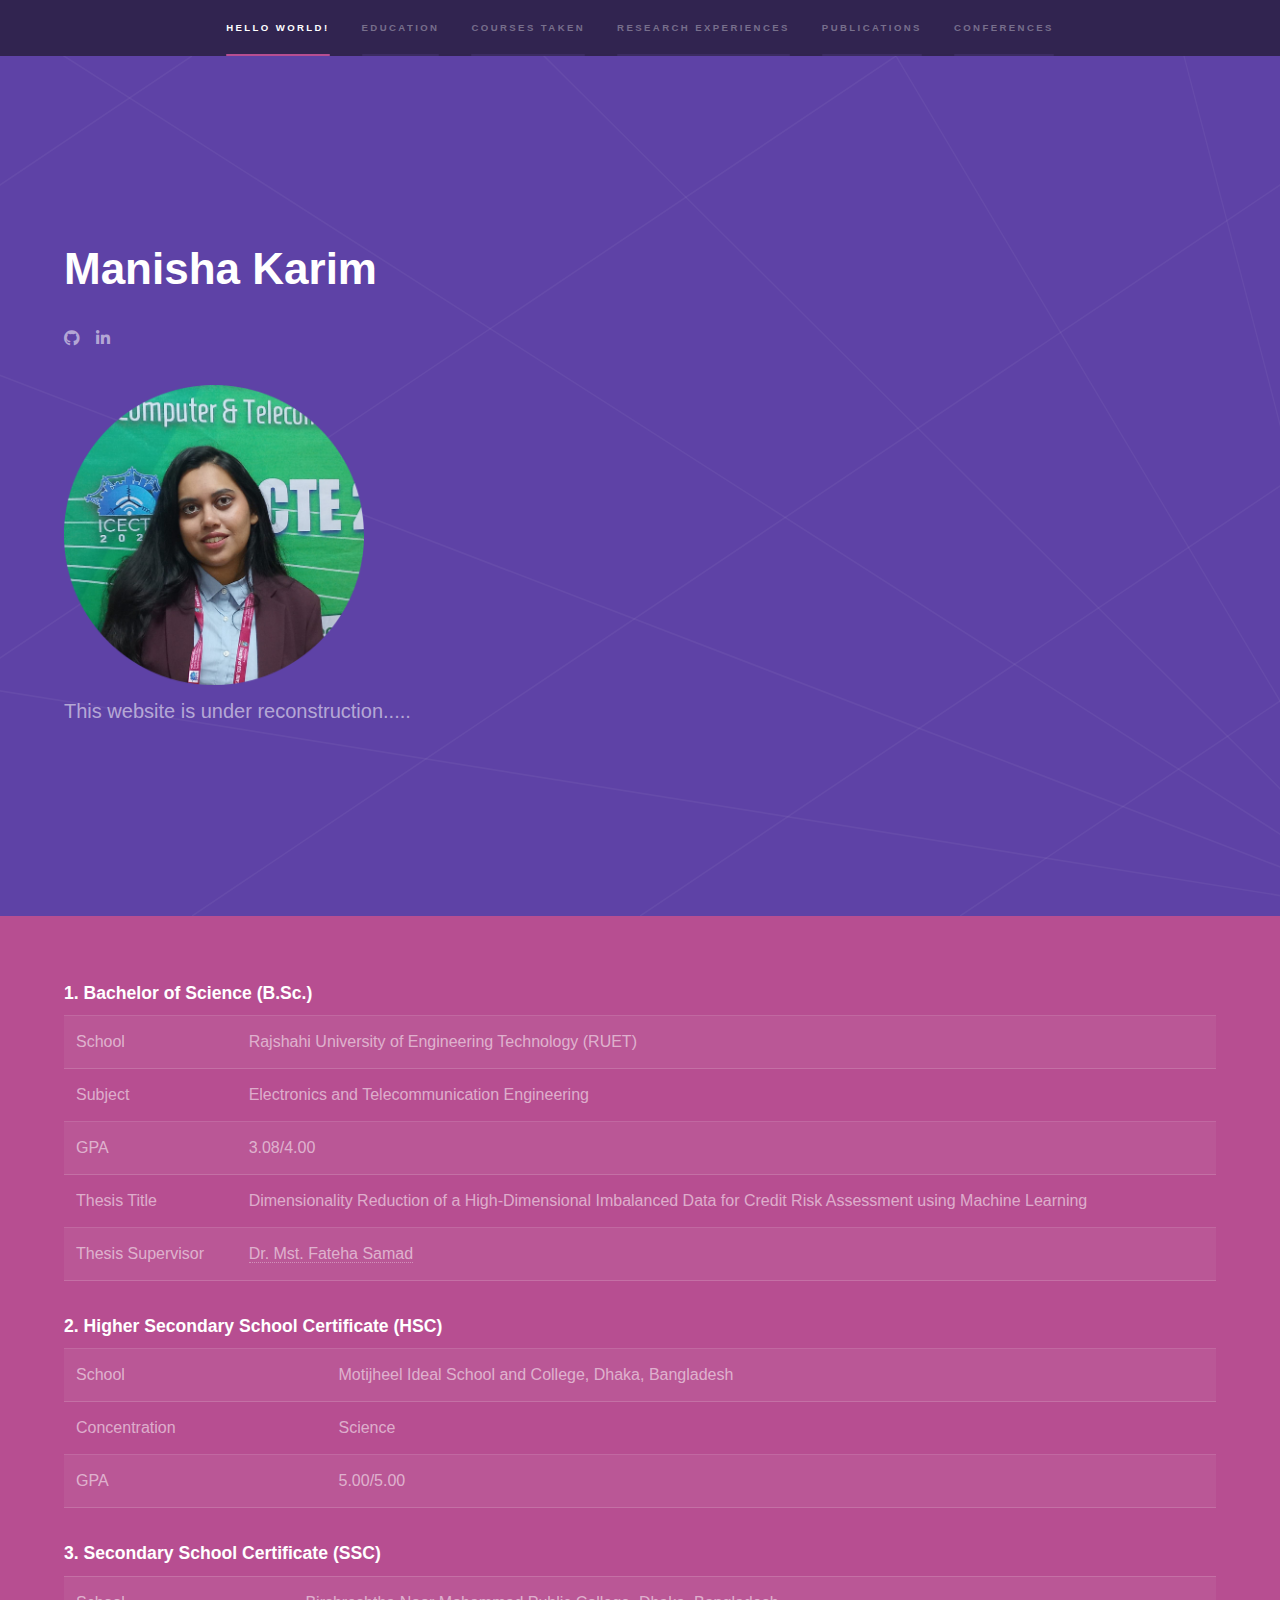
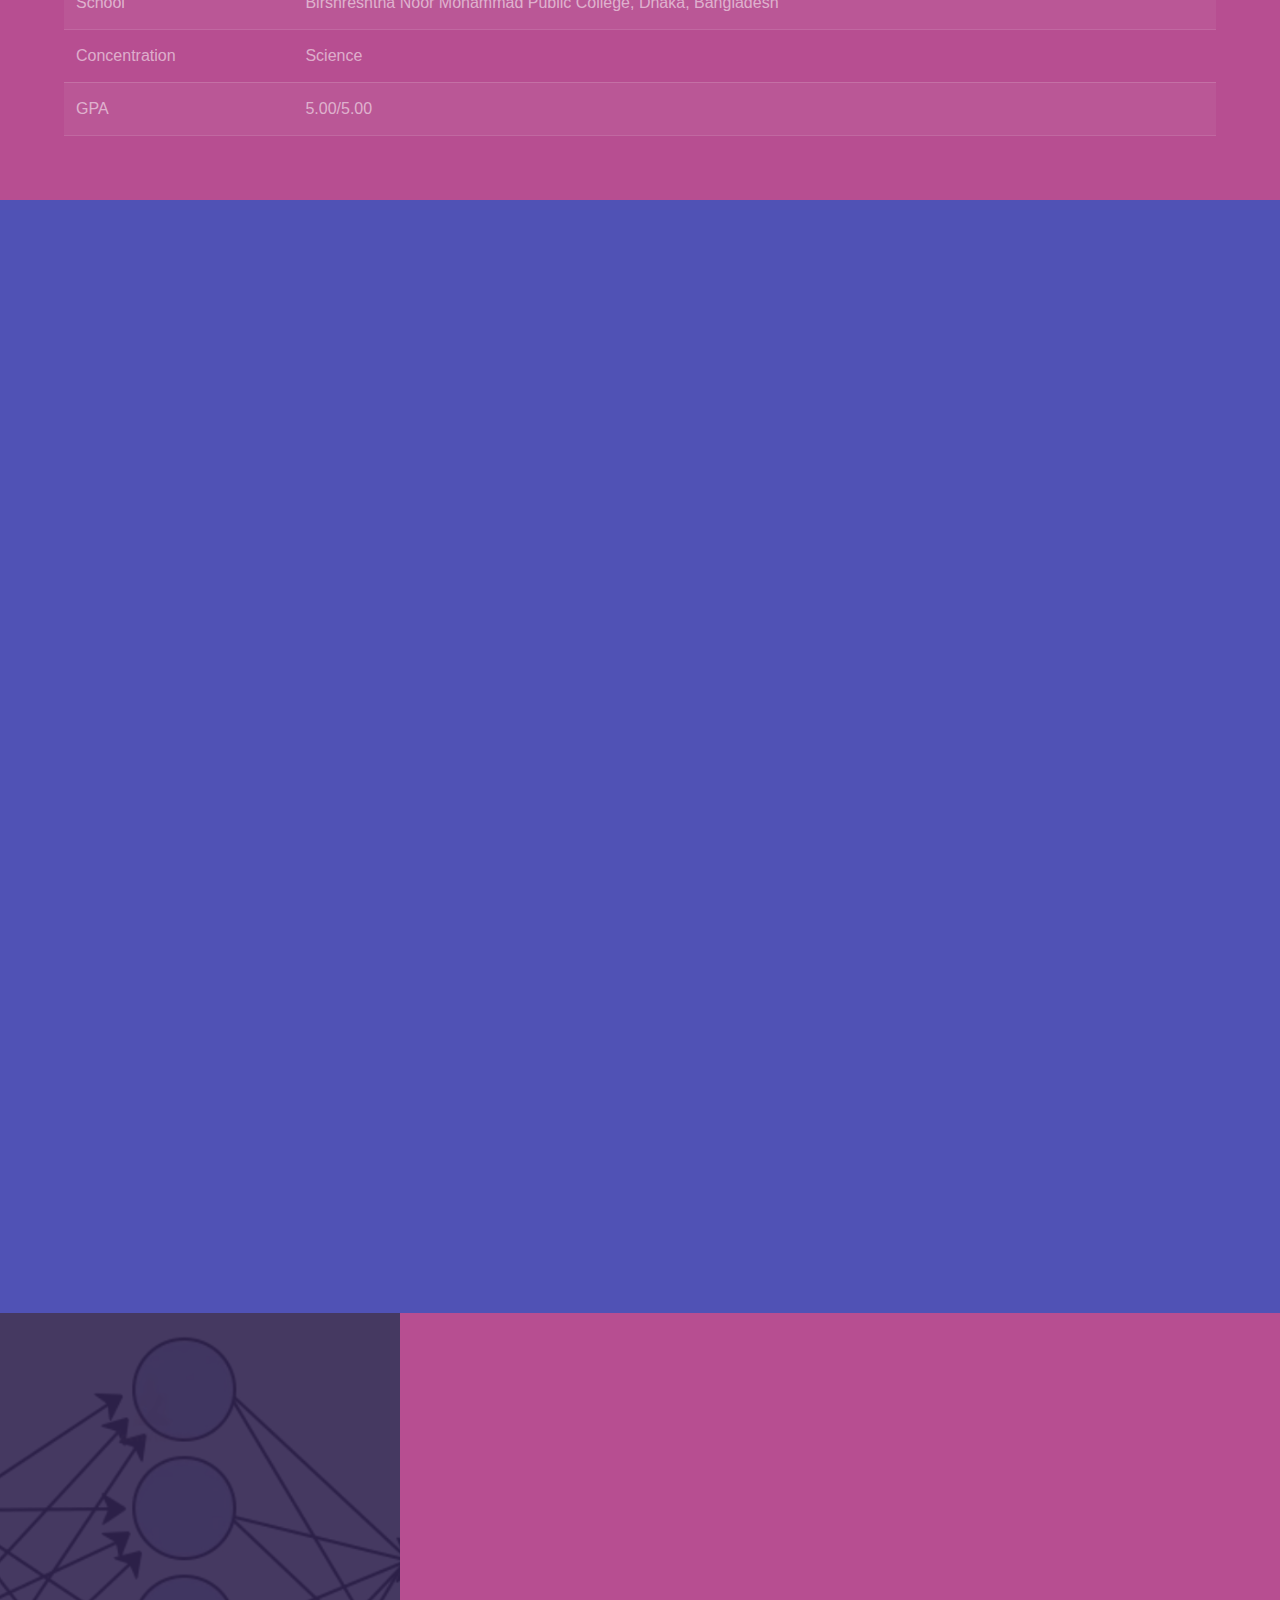
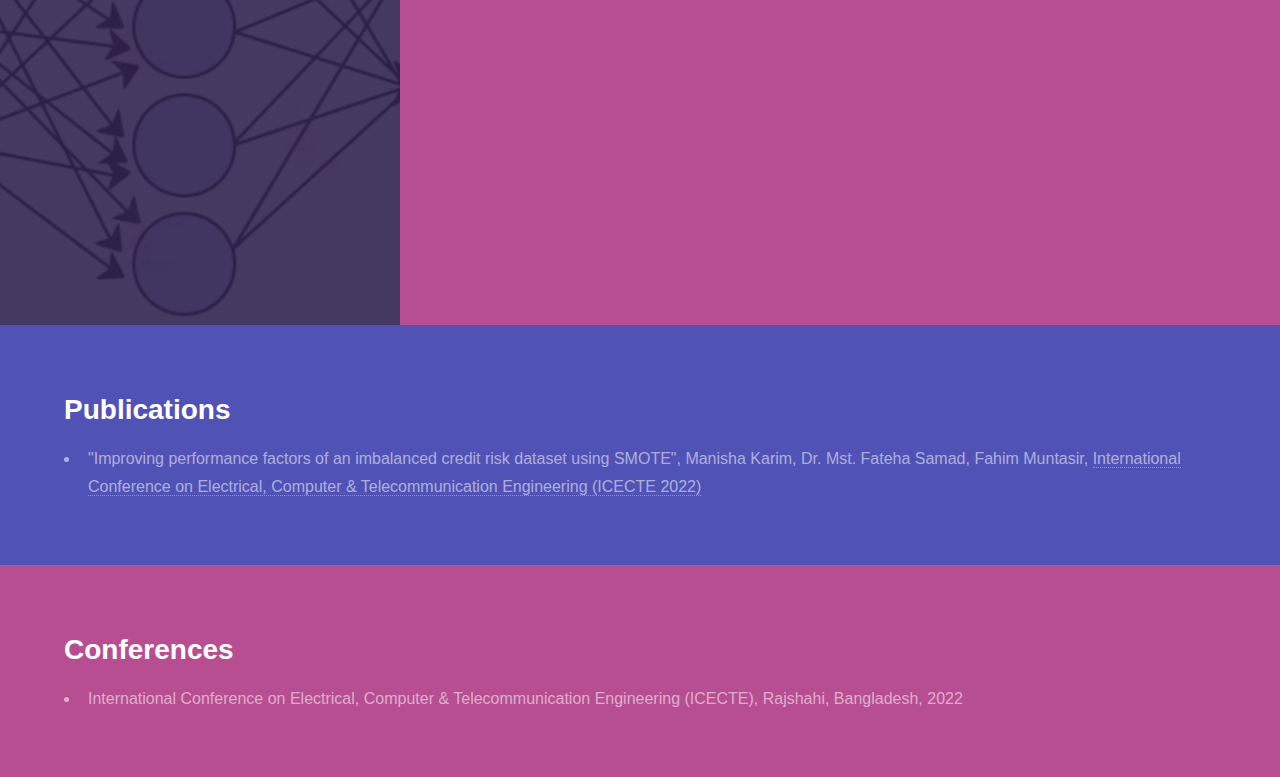
==== commit ddc1e76a: "Update index.html" ====
--- a/index.html
+++ b/index.html
@@ -45,14 +45,7 @@
 						
 							<span class="image"><img src="images/manisha.png" width="300" height="auto" alt="" /></span>
 							
-							<p>I am an aspiring computer scientist. My interest lies in Machine Learning, Statistical Methods, and Natural Language Processing (NLP). I am proficient in Python and MATLAB, and have experiences on working with Arduino and R programming language. Currently, I am applying for Computer Science and Data Science graduate programs.</p>
-
-	    <p>I completed BSc. in Electronics and Telecommunication Engineering in 2022 from <a href="https://en.wikipedia.org/wiki/Rajshahi_University_of_Engineering_%26_Technology">Rajshahi University of Engineering Technology (RUET)</a>, one of the premier academic institutions in Bangladesh. My undergraduate thesis was on feature selection engineering for the prediction of loan default in a high-dimensional peer-to-peer lending system.</p>
-
-	    <p>Shortly after that, I worked as a Junior Data Analyst at <a href="https://www.linkedin.com/company/apon-wellbeing-ltd/">Apon-Wellbeing</a>, a Fair trade chain retail shop for lower income families. I mostly collaborated directly with the operations and supply chain teams, assisting them with product analysis, customer purchasing behavior, and used causal inference to forecast the effects of an offer.</p>
-	    
-		<p>
-		   Check out my <a href= "https://drive.google.com/file/d/16UGrFobnk30sicCnkpknTGnJ5gxACfn8/view?usp=sharing">CV</a>
+							<p> This website is under reconstruction.....
 		</p>
 						
 						
